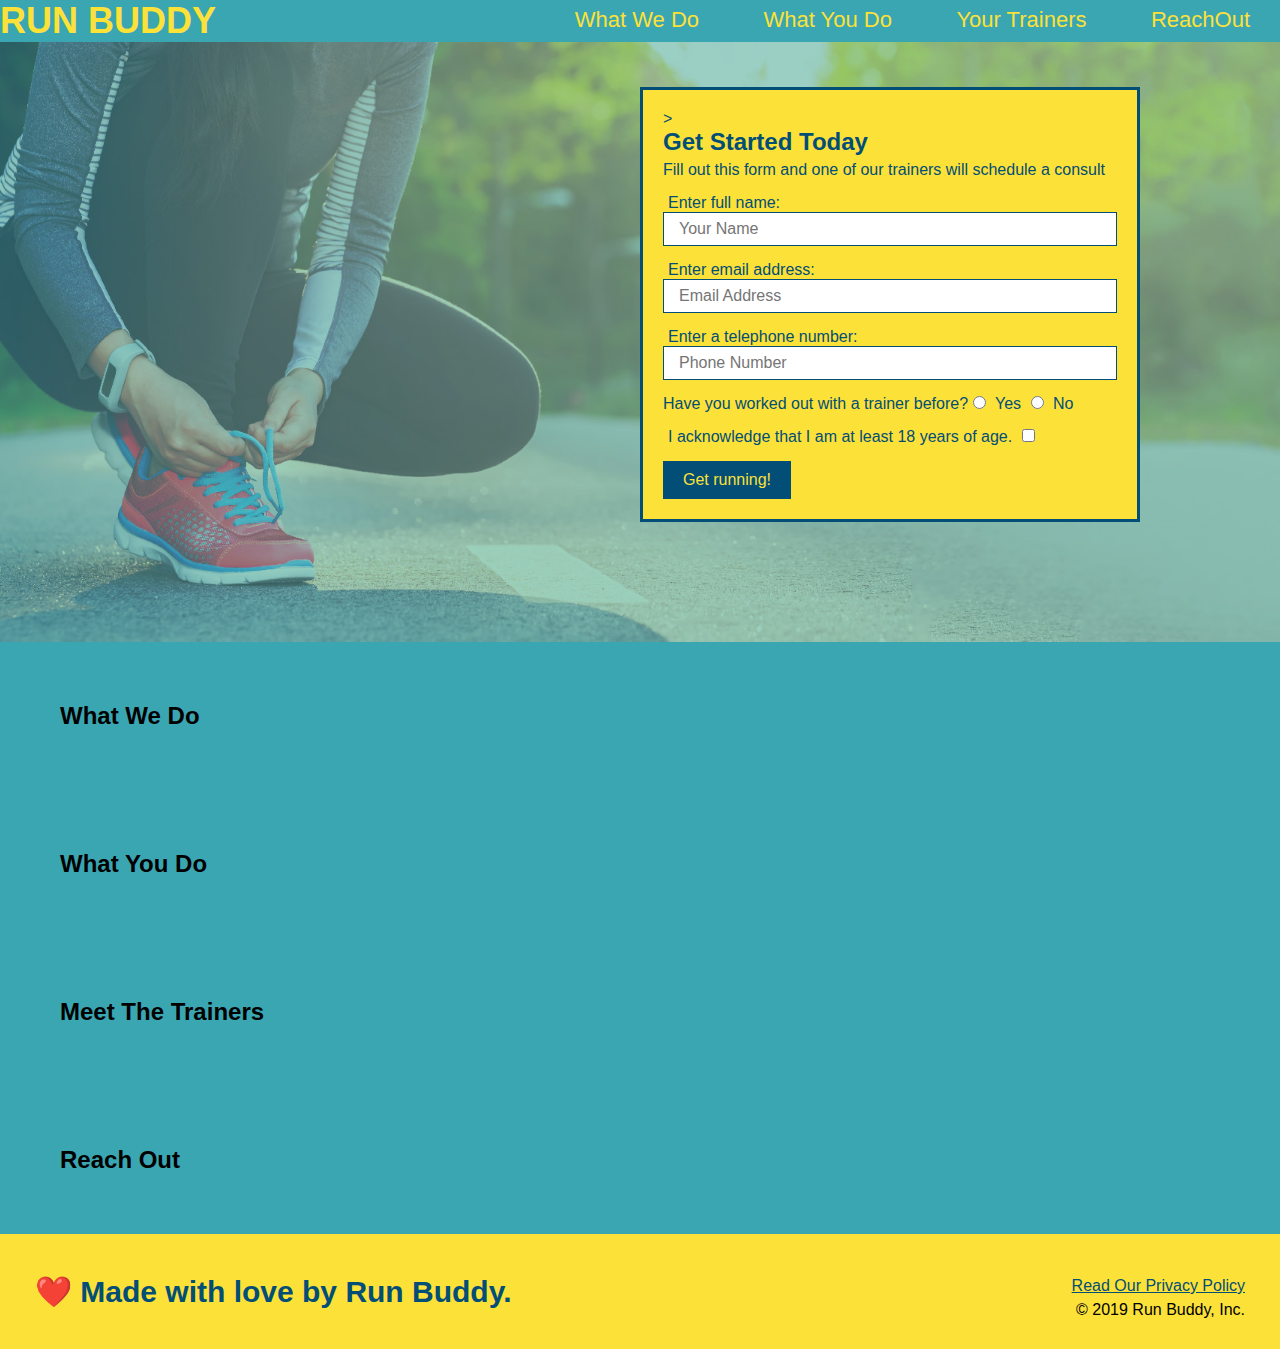
==== index.html @ 00cf09cd "Styled the Radio Buttons" ====
<!DOCTYPE html>
<html lang="en">
  <head>
    <meta charset="UTF-8" />
    <title>Run Buddy</title>
    <link rel="stylesheet" href="./assets/css/style.css" />
    
    <!-- Add this to the page and see what happens! -->
    
  </head>    
  <body>
     <!-- navigation -->
  <header>
    <h1>
        <a href="/">RUN BUDDY</a>
    </h1>
    <nav>
            <!-- Unordered list element -->
        <ul>
            <!-- List item element -->
            <li>
                <!-- Anchor element -->
                <a href="#what-we-do">What We Do</a>
            </li>
            <li>
                <a href="#what-you-do">What You Do</a>
            </li>
            <li>
                <a href="#your-trainers">Your Trainers</a>
            </li>
            <li>
                <a href="#reach-out">ReachOut</a>
            </li>
        </ul>
    </nav>
  </header>

  <!-- hero/jumbotron -->
  
  <section class="hero">
      <div class="hero-form">>
        <h3>Get Started Today</h3>
        <p>Fill out this form and one of our trainers will schedule a consult</p>
      <!-- Add for element -->
        <form>
          <label for="name">Enter full name:</label>
          <input type="text" placeholder="Your Name" name="name" id="name" class="form-input"> 
          
          <label for="email">Enter email address:</label>
          <input type="text" placeholder="Email Address" name="email" id="email" class="form-input"> 
          
          <label for="phone">Enter a telephone number:</label>
          <input type="text" placeholder="Phone Number" name="phone" id="phone" class="form-input">
          <p>
            Have you worked out with a trainer before?
            <input type="radio" name="trainer-confirm" id="trainer-yes" />
            <label for="trainer-yes">Yes</label>
            <input type="radio" name="trainer-confirm" id="trainer-no" />
            <label for="trainer-no">No</label>
          </p>
          <p>
              <label for="checkbox" >
              I acknowledge that I am at least 18 years of age.
              </label>
              <input type="checkbox" name="age-confirm" id="checkbox" />
          </p>
          <button type="submit">
              Get running!
              </button>
           
          </form>
            
        </div>
    </section>
    <!-- end hero -->
              
    <!-- "what we do" section -->
  <section>
    <h2>What We Do</h2>
  </section>
  
  <!-- "what you do" section -->
  <section>
    <h2>What You Do</h2>
  </section>
  
  <!-- "meet the trainers" section -->
  <section>
    <h2>Meet The Trainers</h2>
  </section>
  
  <!-- "reach out" section -->
  <section>
    <h2>Reach Out</h2>
  </section>
  
  <!-- footer -->
  <footer>
    <h2>❤️ Made with love by Run Buddy.</h2>
    <div>
        <a href="#">Read Our Privacy Policy</a><br />
        &copy; 2019 Run Buddy, Inc.
    </div>
  </footer>
 
  </body>
</html>
---- assets/css/style.css ----
* {
    margin: 0;
    padding: 0;
    box-sizing: border-box;
  }

body {
    /* more on this crazy alphanumerical value in a minute! */
    background-color: #39a6b2;
    font-family: Helveitca, Arial, sans-serif;
}
/* apply styles to <header> */
header h1 {
    font-weight: bold;
    font-size: 36px;
    color: #fce138;
    margin: 0;
    display: inline;
  }
  
header a {
    text-decoration: none;
    color: #fce138;
  }

header nav {
    float: right;
    margin: 7px 0;
  }

header nav ul li {
    display: inline;
  }
  
header nav ul li a {
    margin: 0 30px;
    font-weight: lighter;
    font-size: 22px;
  }
  
footer {
    background: #fce138;
    width: 100%;
    padding: 40px 35px;
  }

footer h2 {
    display: inline;
    color: #024e76;
    font-size: 30px;
    margin: 0;
  }
footer div {
    float: right;
    line-height: 1.5;
    text-align: right;
  }  
  
footer a {
    color: #024e76;
  }

  section {
    padding: 60px;
}

/* Hero Style Start */
.hero {
  background-image: url("../images/hero-image.jpg");
  height: 600px;
  background-size: cover;
  background-position: center;
  position: relative;
}

.hero-form {
  border: 3px solid #024e76;
  background-color: #fce138;
  padding: 20px;
  width: 500px;
  color: #024e76;
  position: absolute;
  bottom: 120px;
  right: 140px;
}

.hero-form h3 {
  font-size: 24px;
  margin: 0;
}

.hero-form p {
  margin: 5px 0 15px 0;
}

.form-input {
  border: 1px solid #024e76;
  display: block;
  padding: 7px 15px;
  font-size: 16px;
  color: #024e76;
  width: 100%;
  margin-bottom: 15px;
}

.hero-form label {
  margin: 0 5px;
}

.hero-form button {
  color: #fce138;
  background-color: #024e76;
  border: none;
  padding: 10px 20px;
  font-size: 16px;
}
/* Hero Style End */
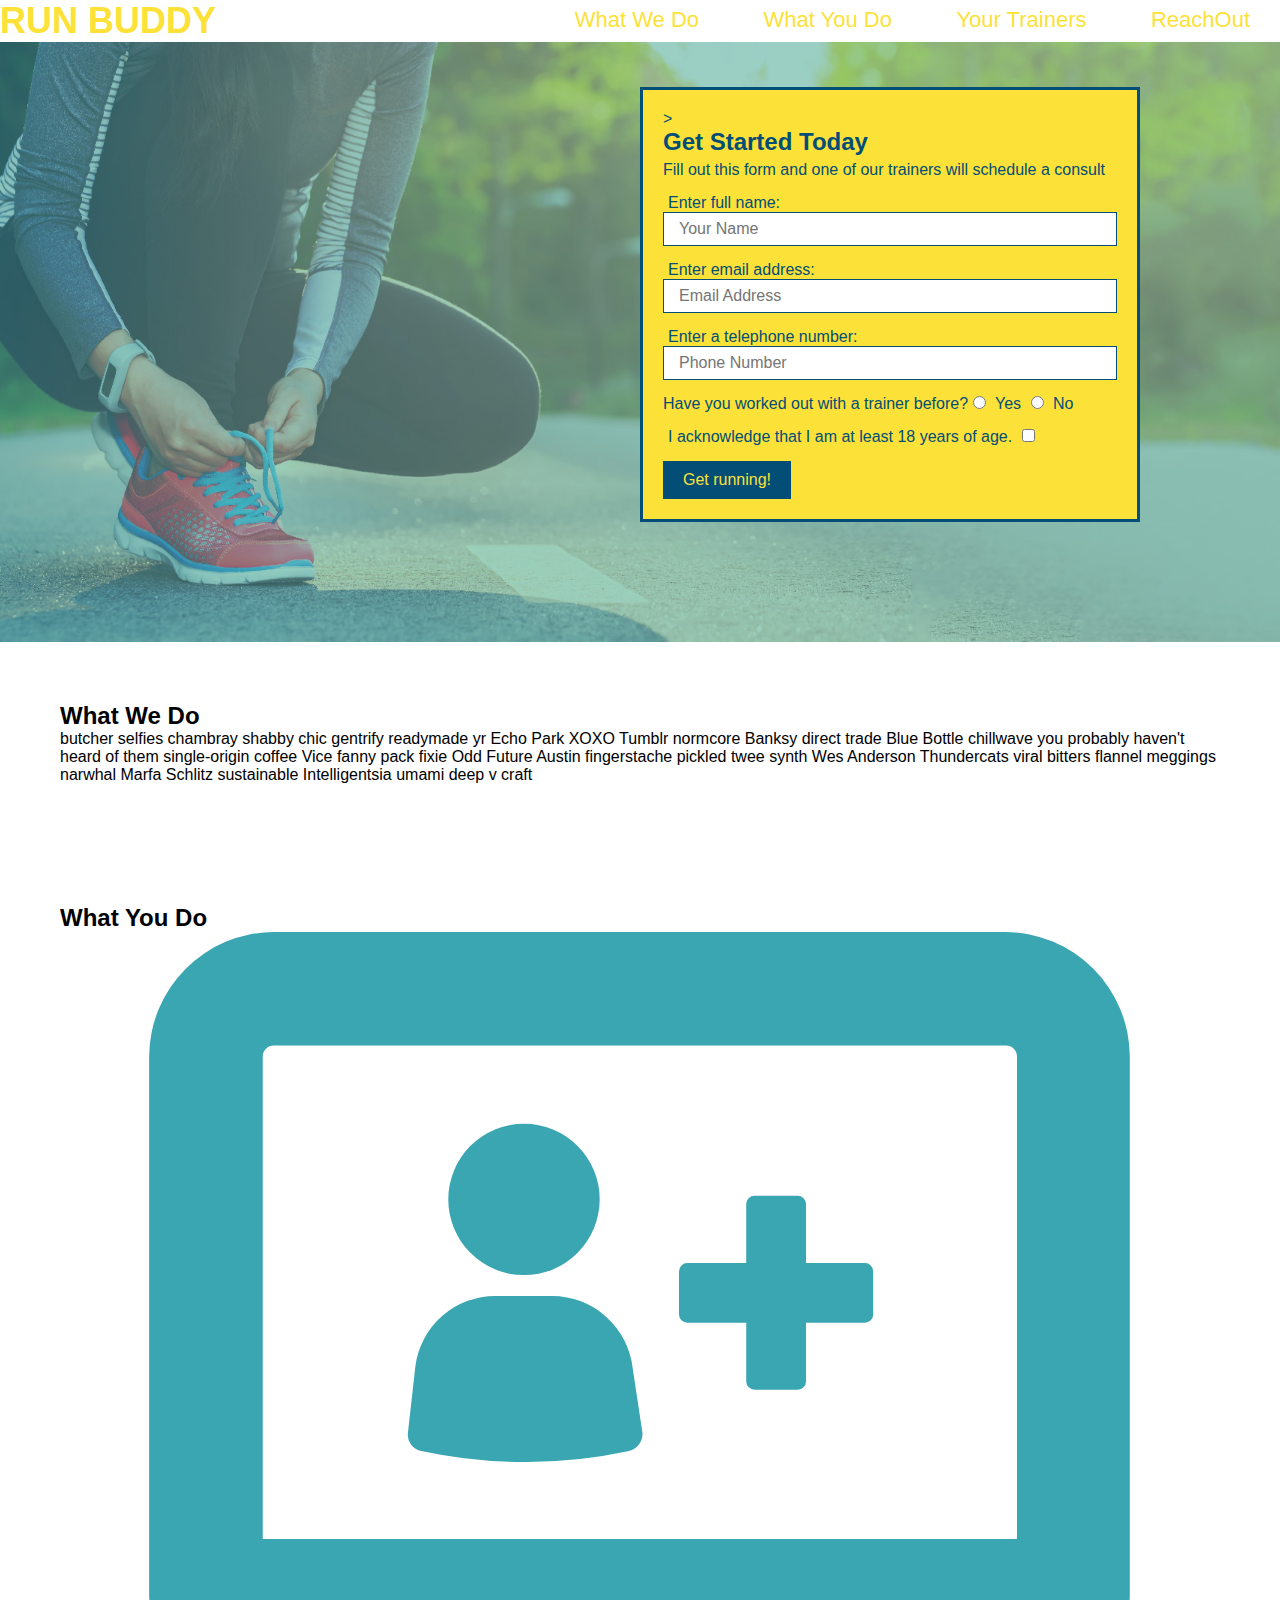
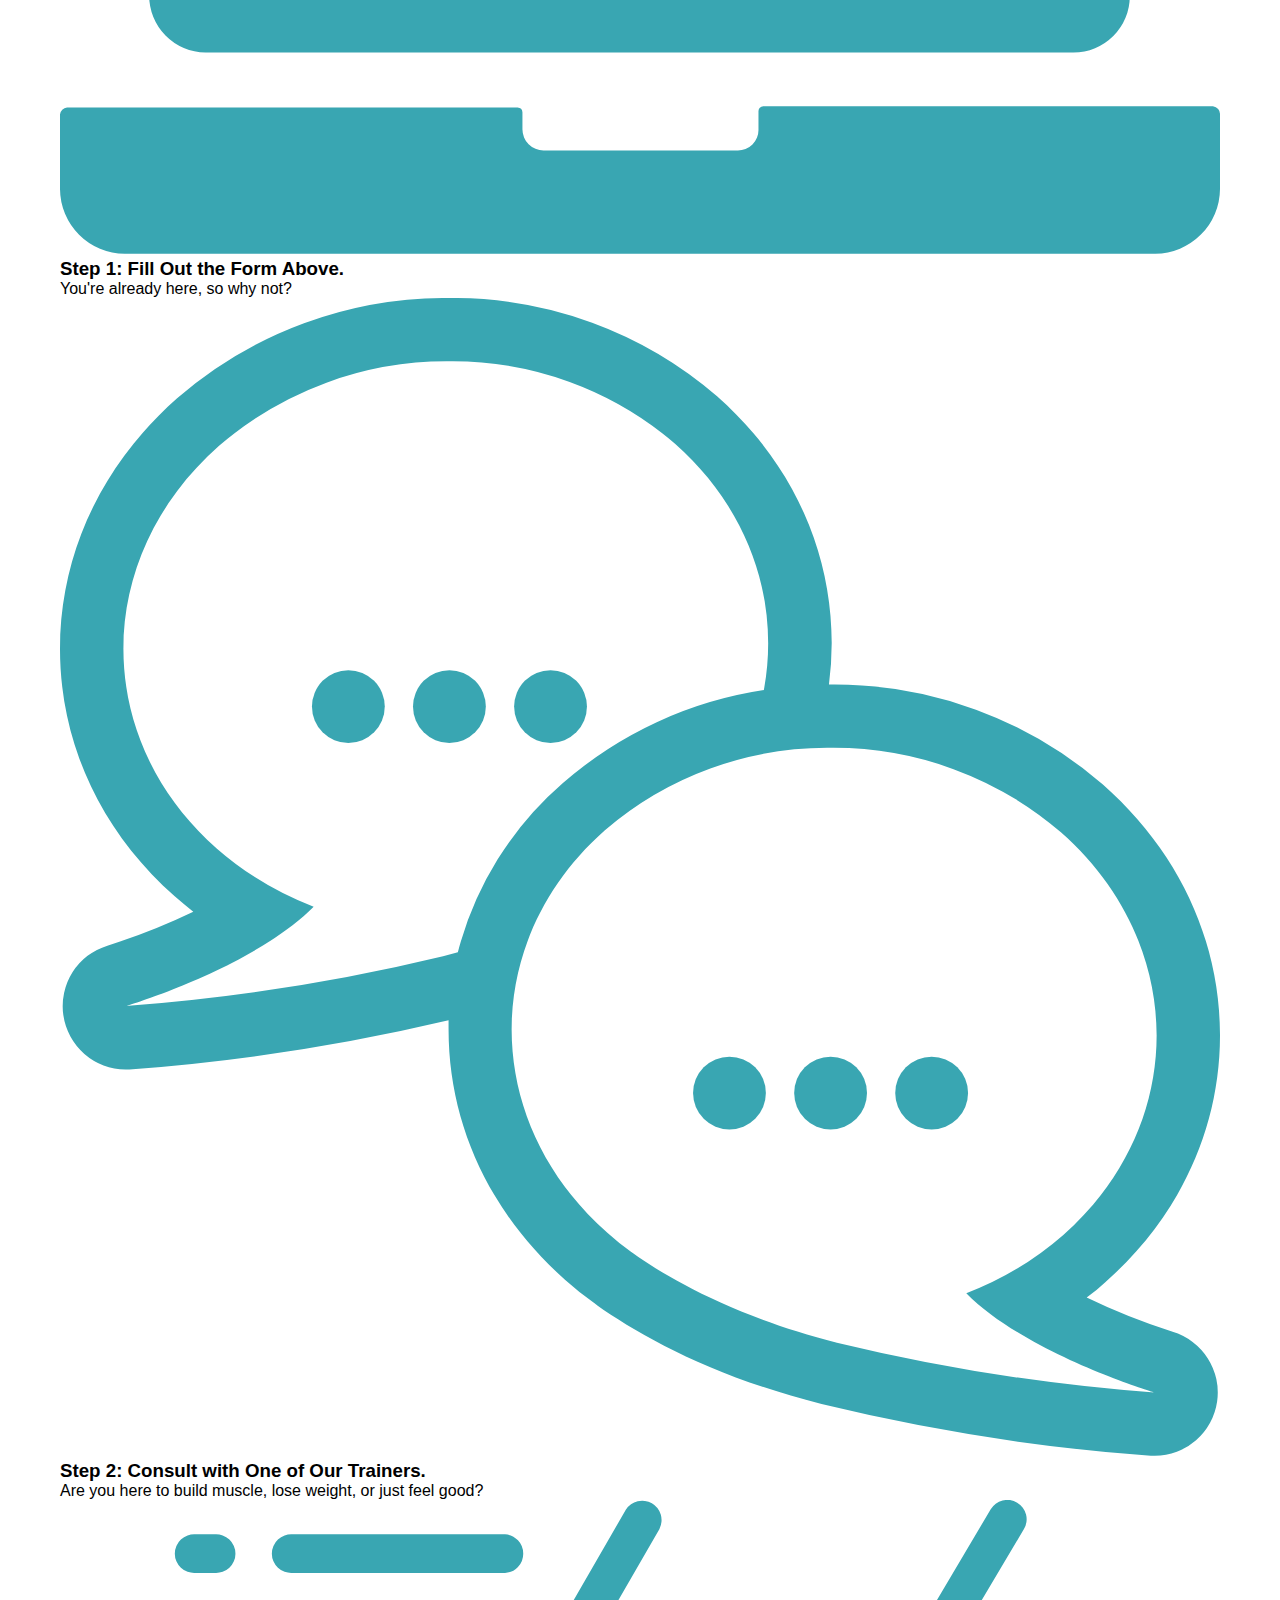
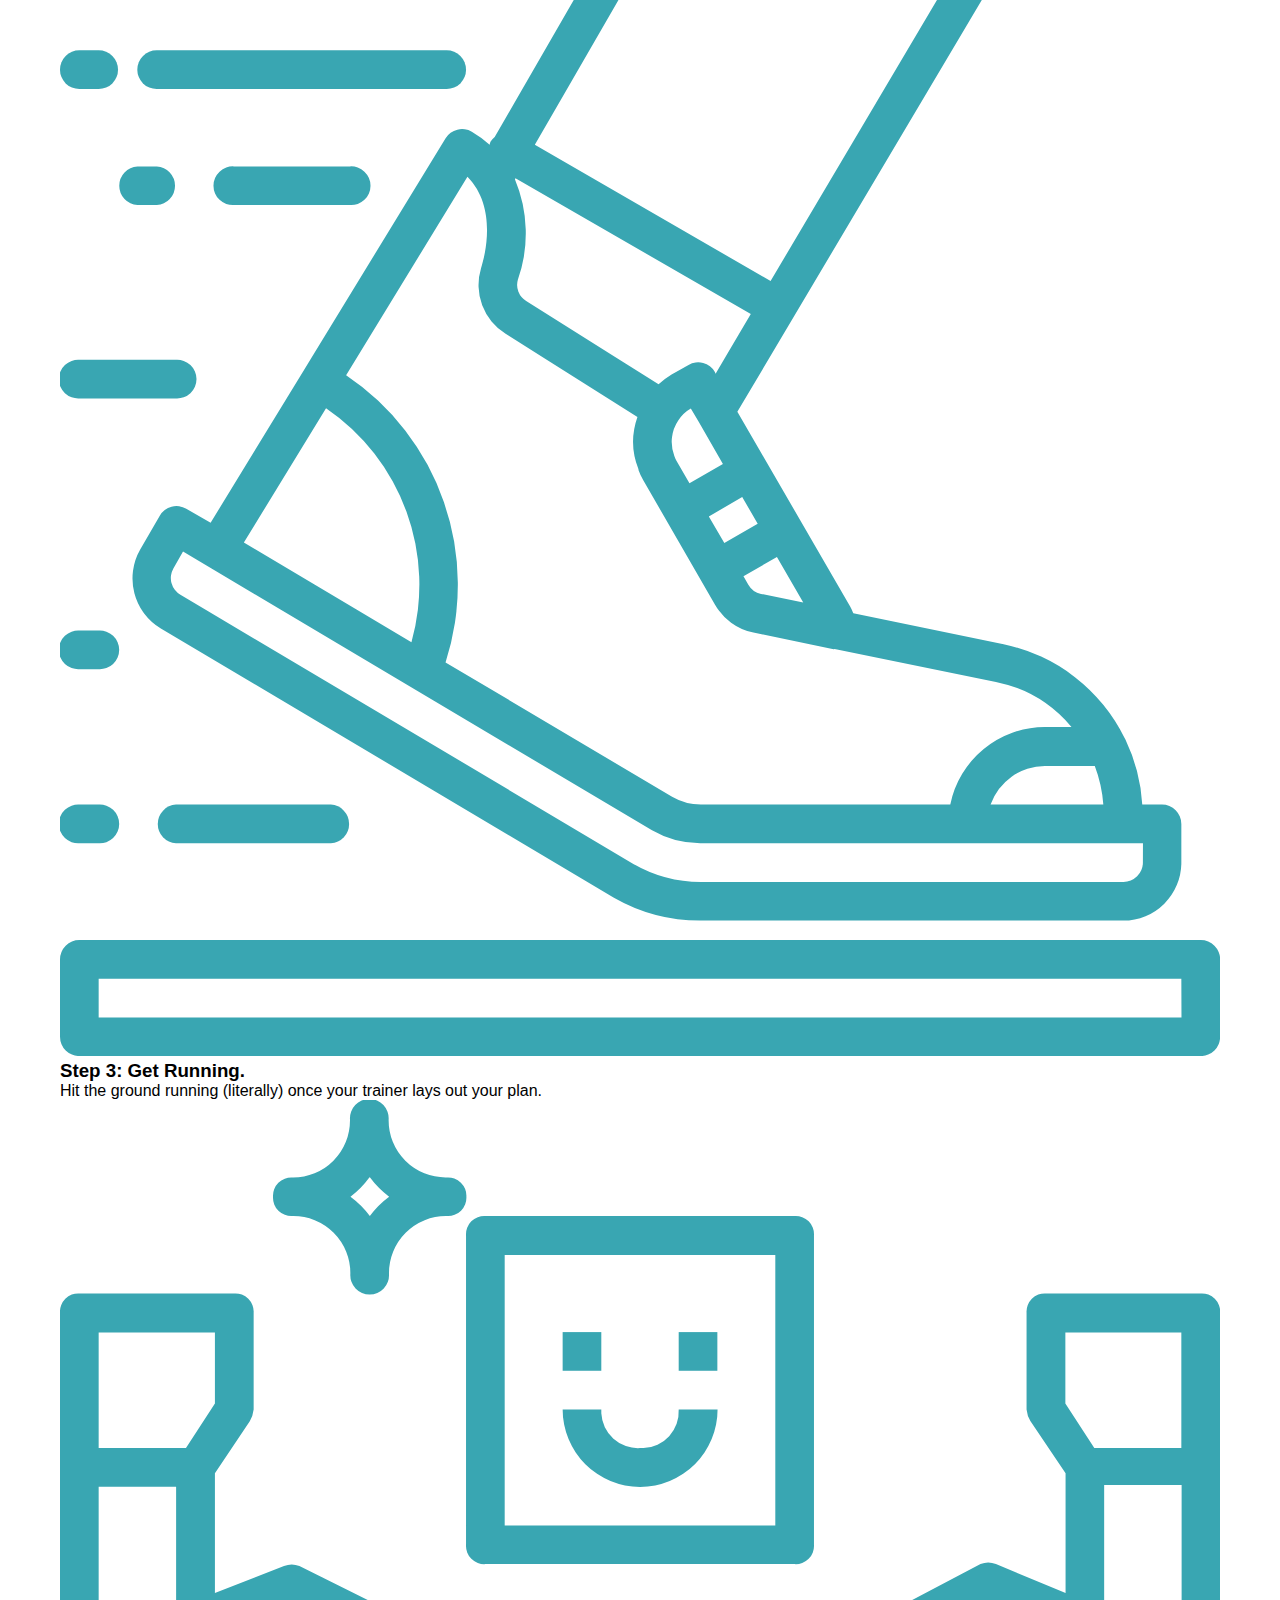
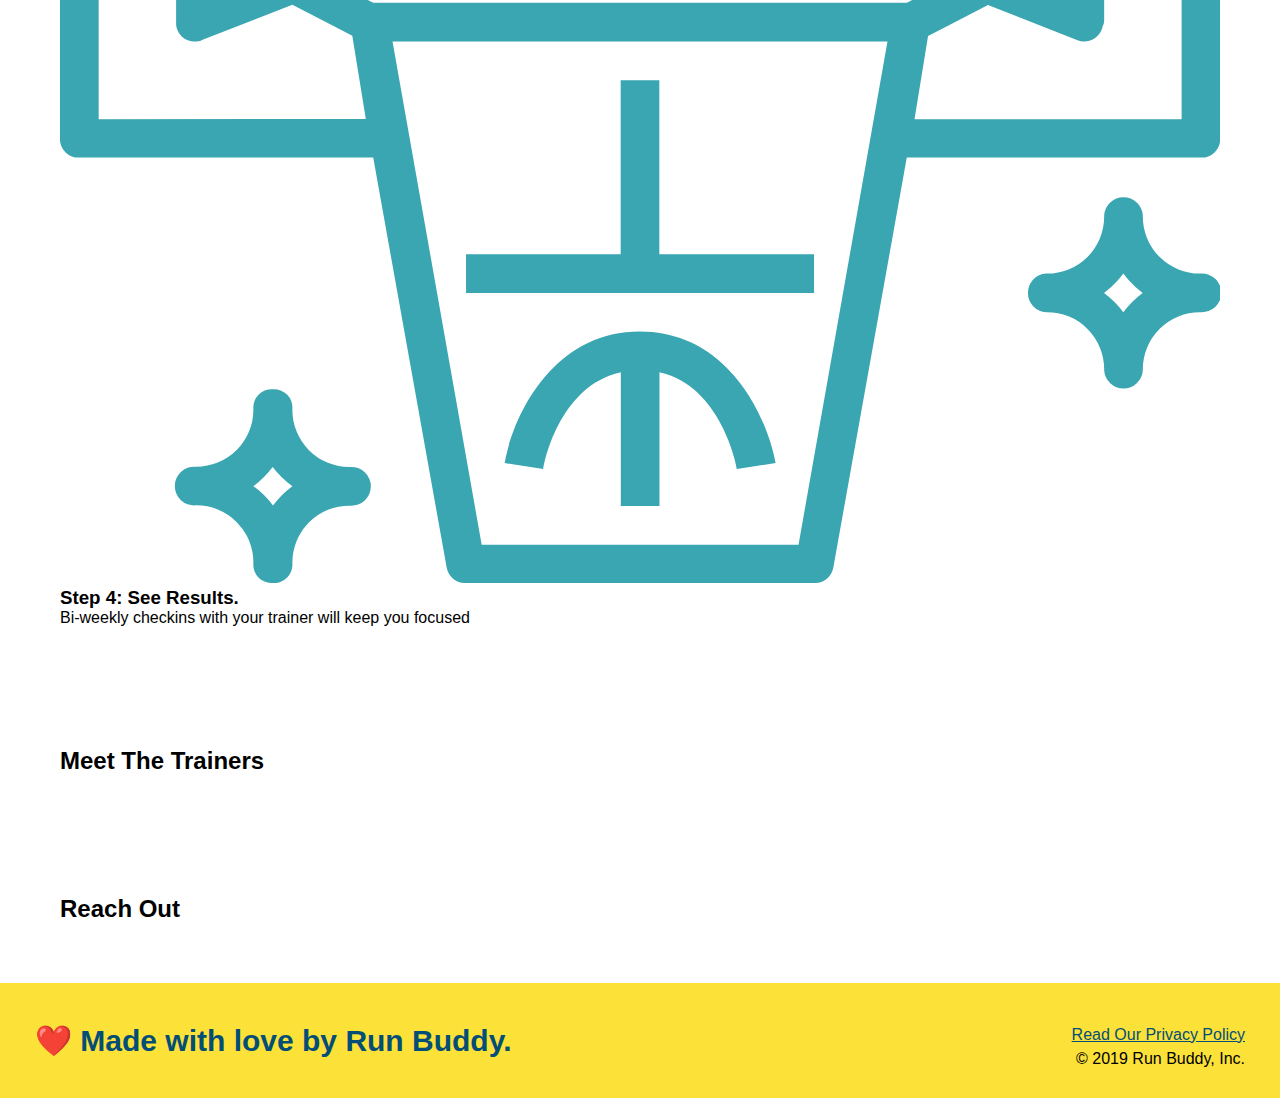
==== commit 0e17bc06: "add what you do icons" ====
--- a/index.html
+++ b/index.html
@@ -74,15 +74,43 @@
     </section>
     <!-- end hero -->
               
-    <!-- "what we do" section -->
-  <section>
-    <h2>What We Do</h2>
-  </section>
-  
-  <!-- "what you do" section -->
-  <section>
-    <h2>What You Do</h2>
-  </section>
+   <!-- "what we do" section -->
+   <section id="what-we-do">
+  <h2>What We Do</h2>
+  <p>
+    butcher selfies chambray shabby chic gentrify readymade yr Echo Park XOXO Tumblr normcore Banksy direct trade Blue Bottle chillwave you probably haven't heard of them single-origin coffee Vice fanny pack fixie Odd Future Austin fingerstache pickled twee synth Wes Anderson Thundercats viral bitters flannel meggings narwhal Marfa Schlitz sustainable Intelligentsia umami deep v craft
+  </p>
+</section>
+
+<!-- "what you do" section -->
+<section id="what-you-do">
+  <h2>What You Do</h2> 
+
+  <div>
+    <!-- insert this img element -->
+    <img src="./assets/images/step-1.svg" alt="" />
+    <h3>Step 1: Fill Out the Form Above.</h3>
+    <p>You're already here, so why not?</p>
+  </div>
+
+  <div>
+    <img src="./assets/images/step-2.svg" alt="" />
+    <h3>Step 2: Consult with One of Our Trainers.</h3>
+    <p>Are you here to build muscle, lose weight, or just feel good?</p>
+  </div>
+
+  <div>
+    <img src="./assets/images/step-3.svg" alt="" />
+    <h3>Step 3: Get Running.</h3>
+    <p>Hit the ground running (literally) once your trainer lays out your plan.</p>
+  </div>
+
+  <div>
+    <img src="./assets/images/step-4.svg" alt="" />
+    <h3>Step 4: See Results.</h3>
+    <p>Bi-weekly checkins with your trainer will keep you focused</p>
+  </div>
+</section>
   
   <!-- "meet the trainers" section -->
   <section>
--- a/assets/css/style.css
+++ b/assets/css/style.css
@@ -6,7 +6,7 @@
 
 body {
     /* more on this crazy alphanumerical value in a minute! */
-    background-color: #39a6b2;
+    
     font-family: Helveitca, Arial, sans-serif;
 }
 /* apply styles to <header> */
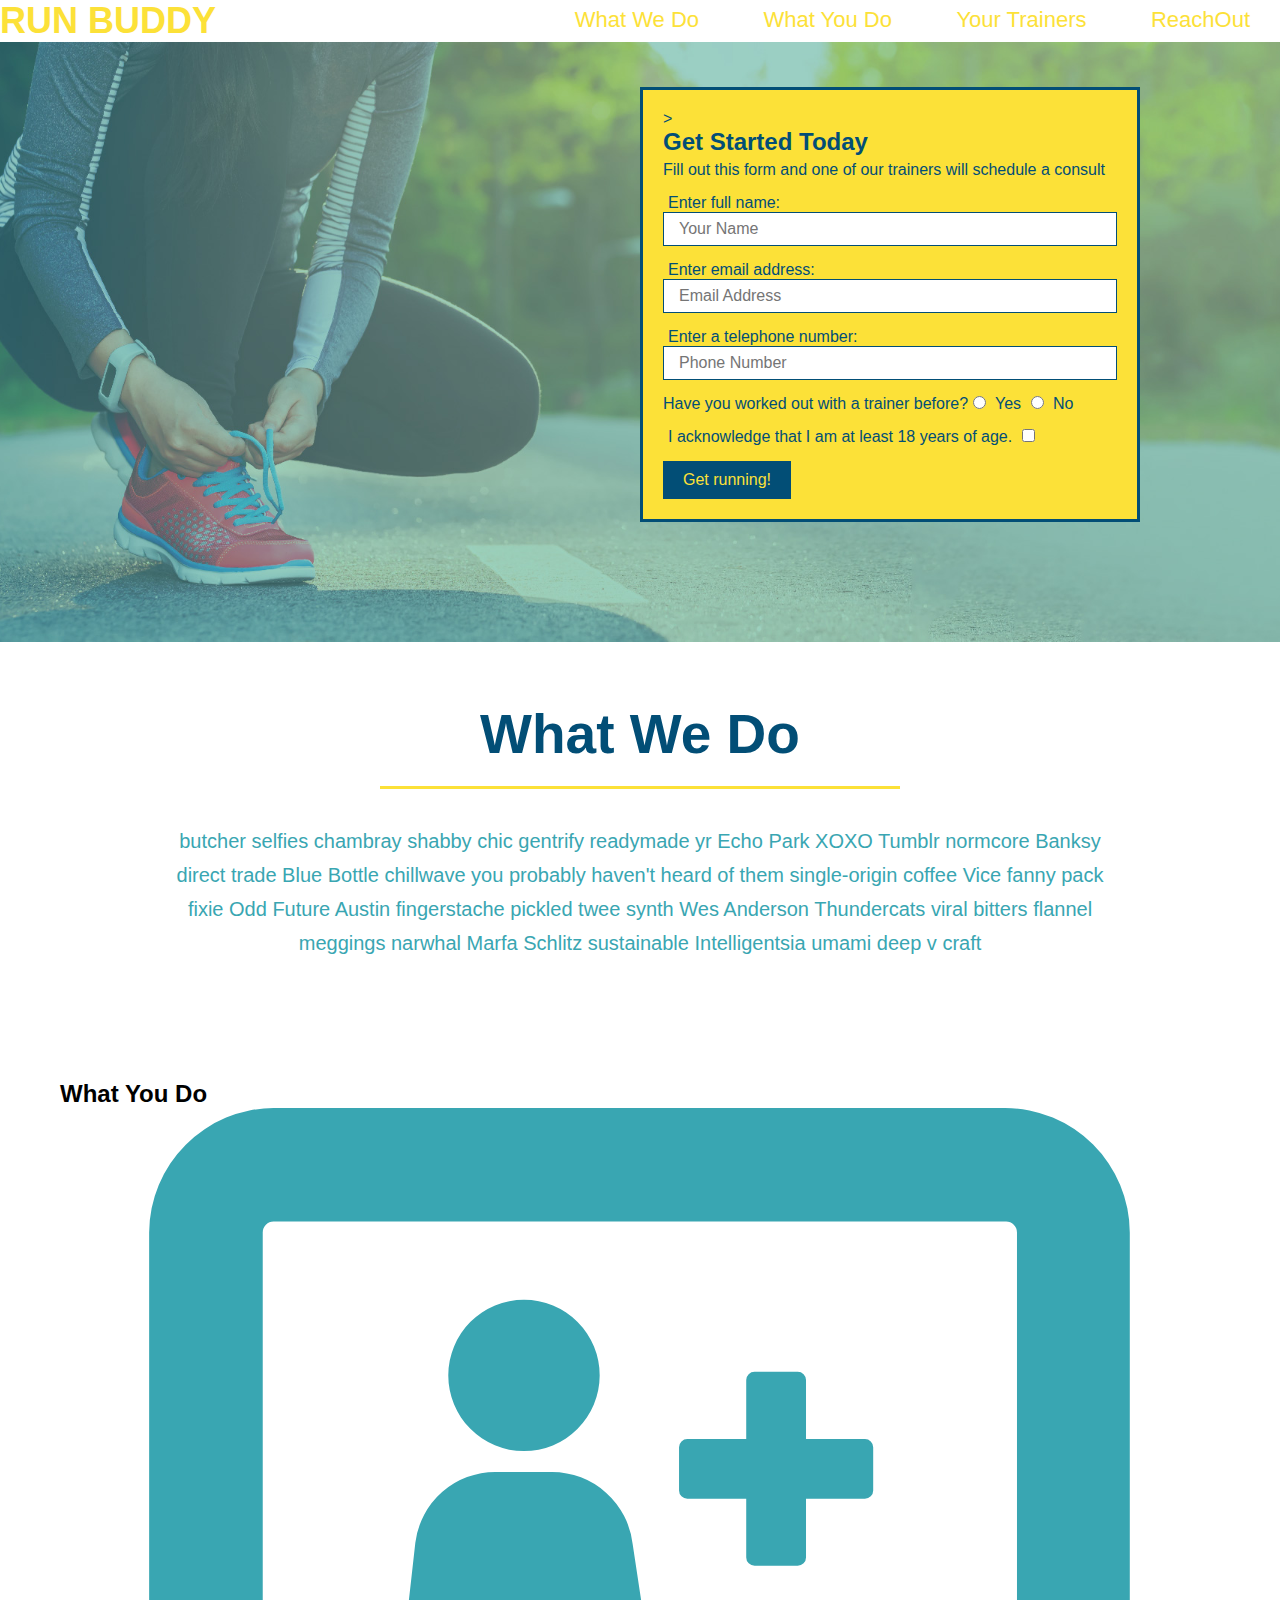
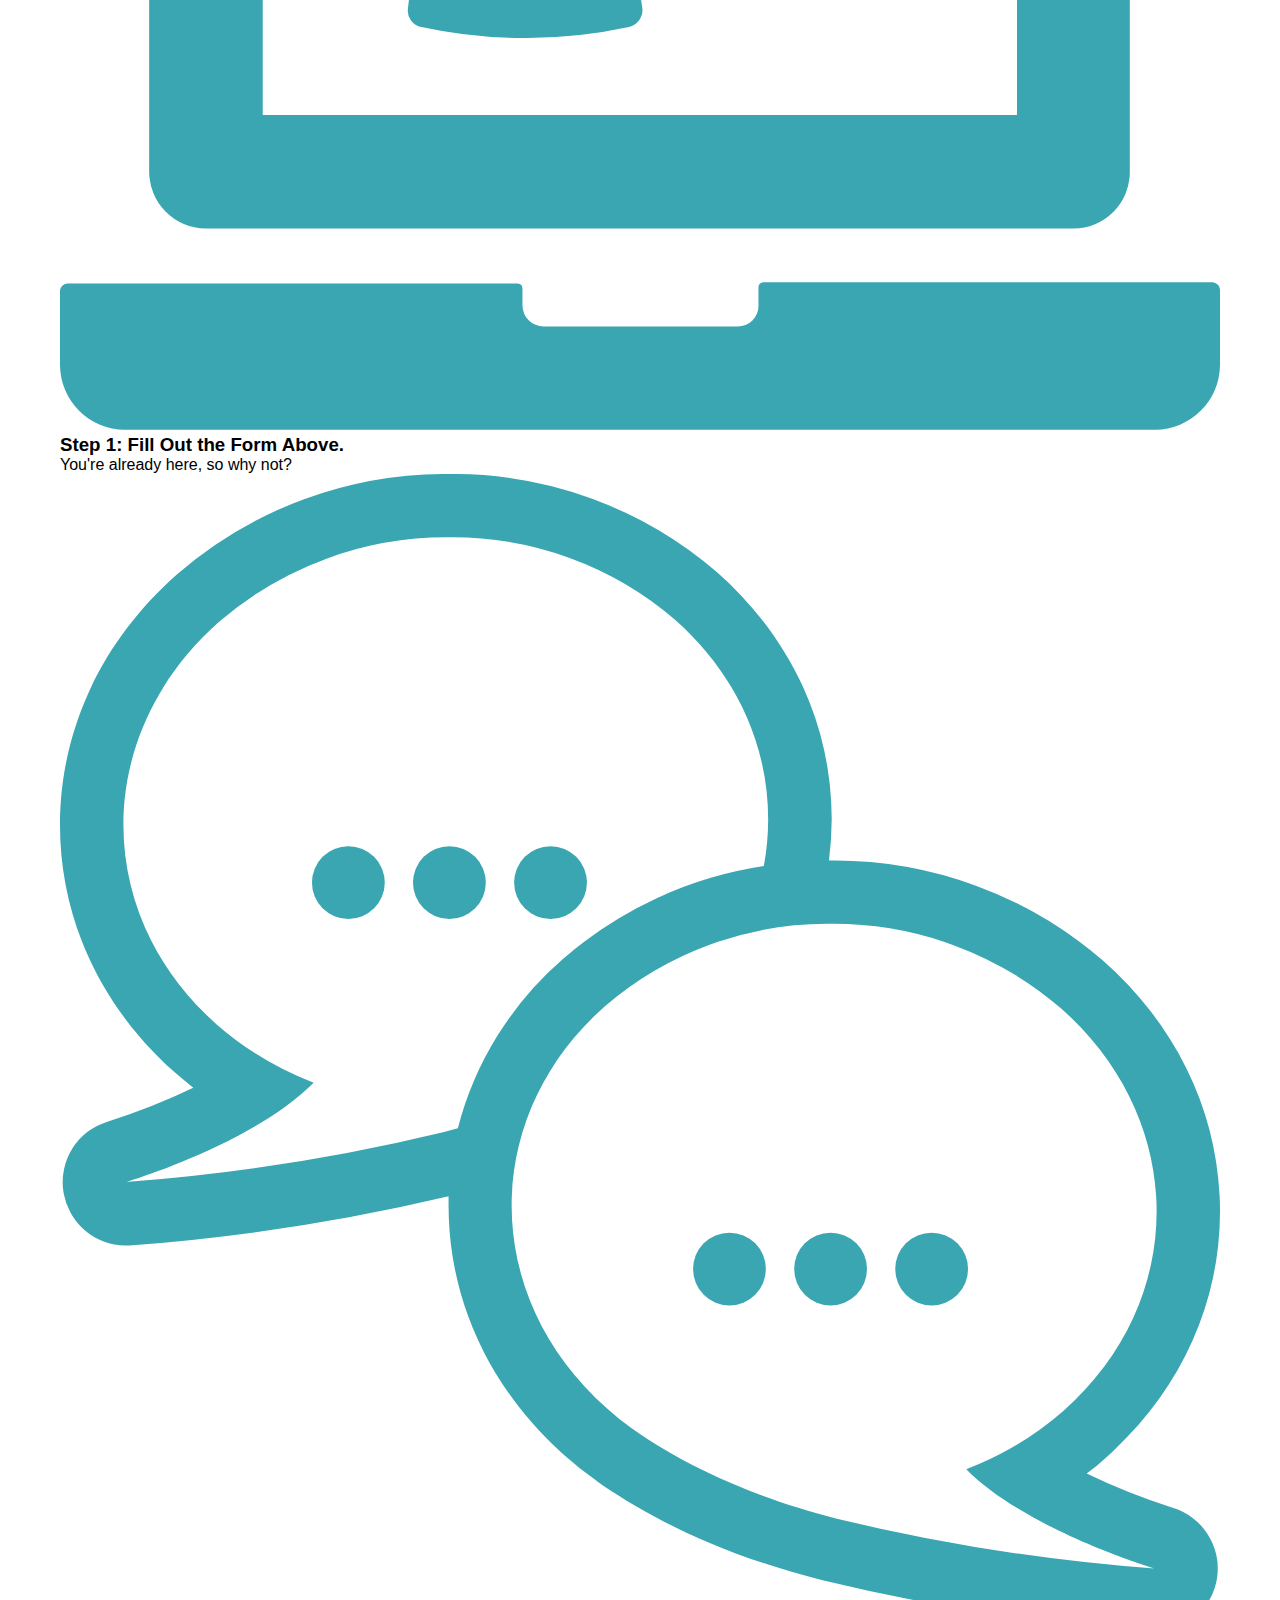
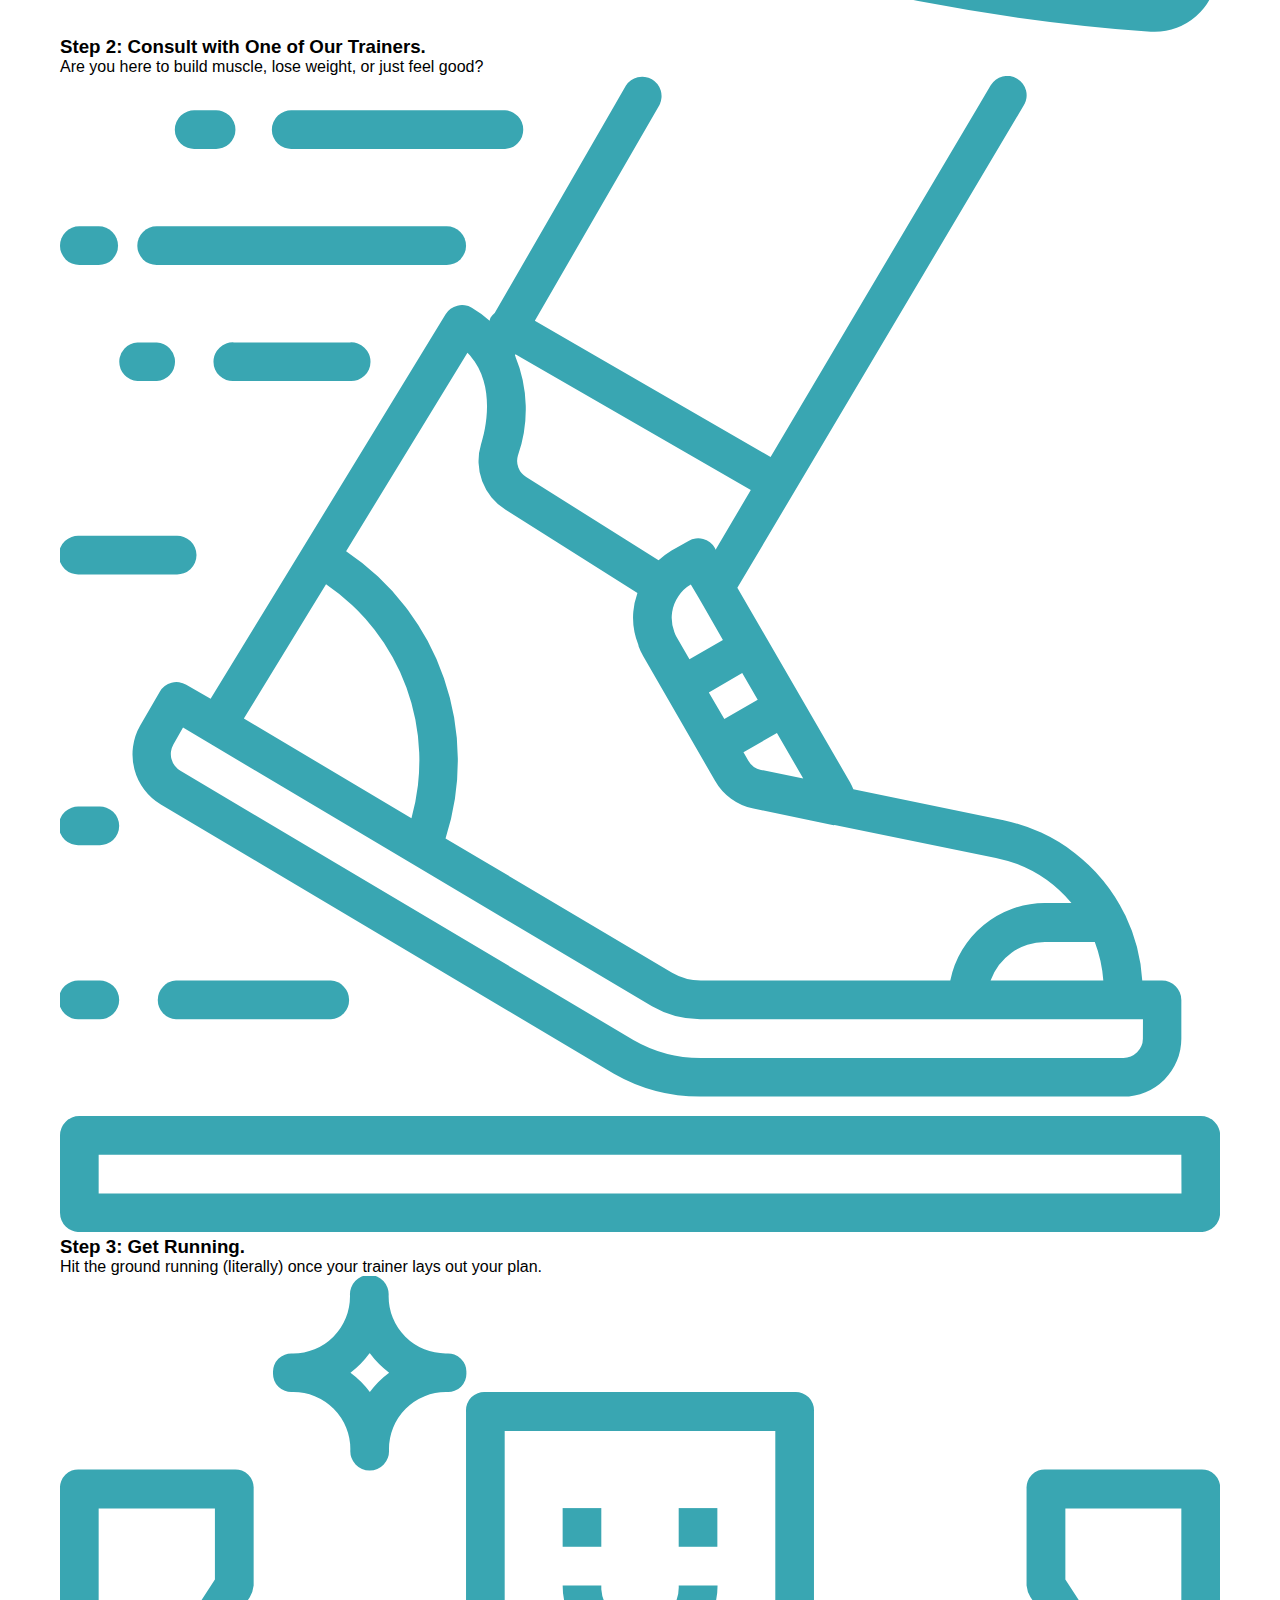
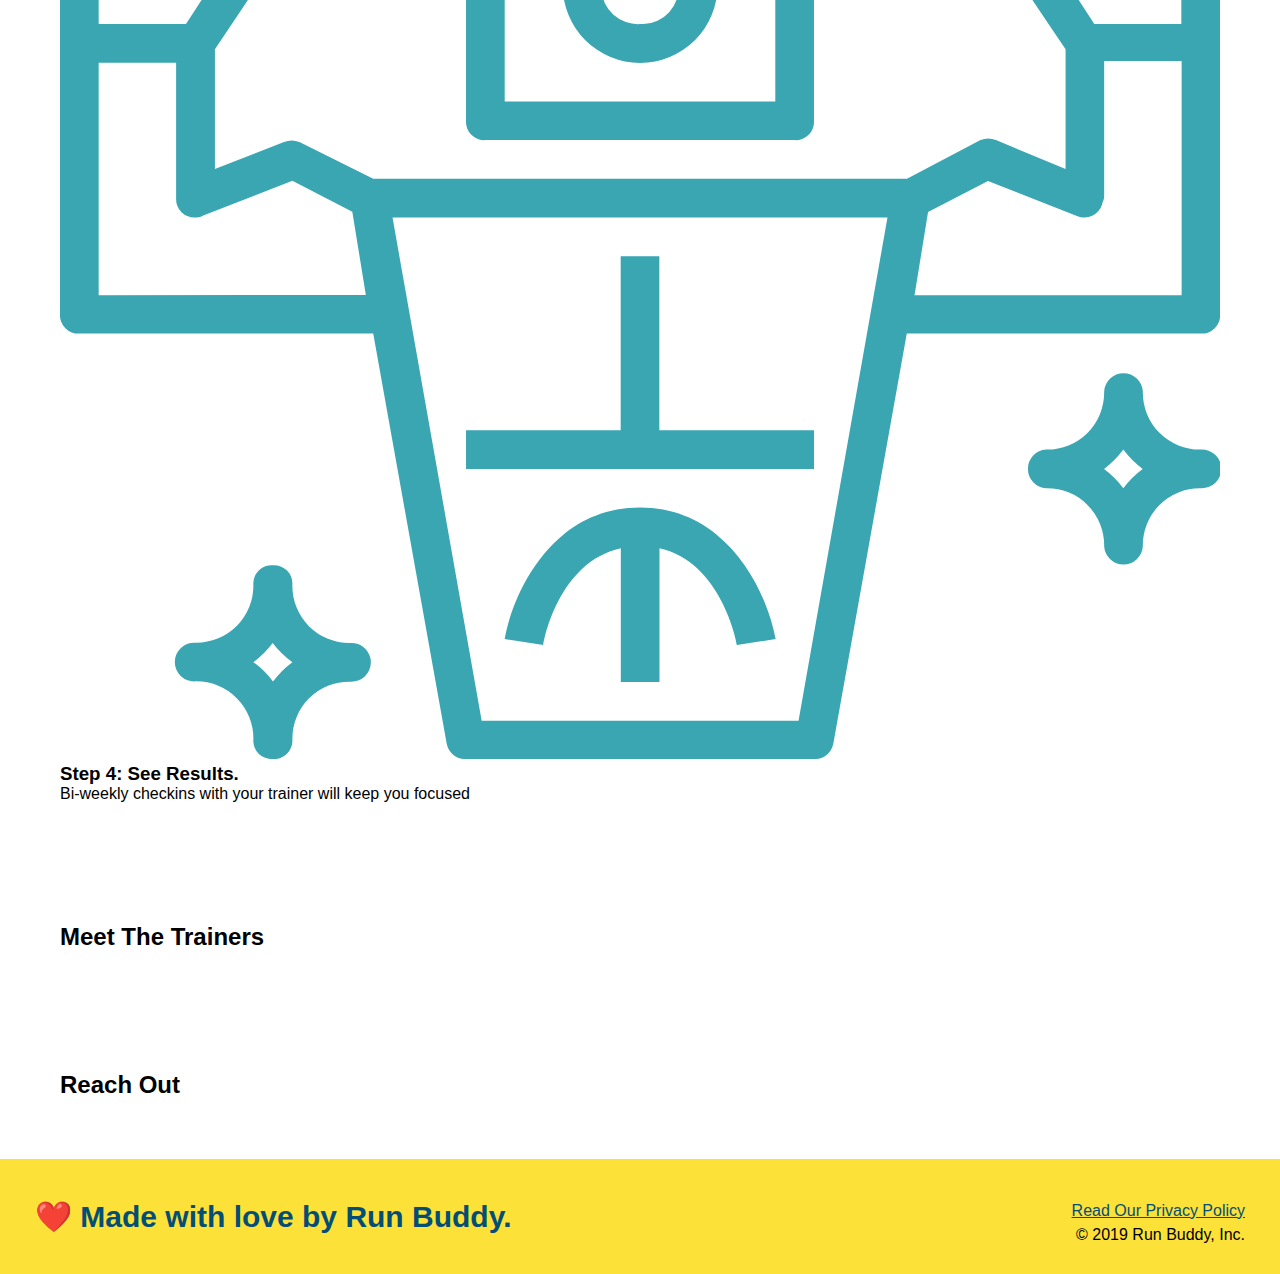
==== commit bb8ea702: "style what we do section" ====
--- a/index.html
+++ b/index.html
@@ -75,7 +75,7 @@
     <!-- end hero -->
               
    <!-- "what we do" section -->
-   <section id="what-we-do">
+<section id="what-we-do" class="intro">
   <h2>What We Do</h2>
   <p>
     butcher selfies chambray shabby chic gentrify readymade yr Echo Park XOXO Tumblr normcore Banksy direct trade Blue Bottle chillwave you probably haven't heard of them single-origin coffee Vice fanny pack fixie Odd Future Austin fingerstache pickled twee synth Wes Anderson Thundercats viral bitters flannel meggings narwhal Marfa Schlitz sustainable Intelligentsia umami deep v craft
--- a/assets/css/style.css
+++ b/assets/css/style.css
@@ -114,4 +114,28 @@
   padding: 10px 20px;
   font-size: 16px;
 }
-/* Hero Style End */  +/* Hero Style End */
+
+.intro {
+  text-align: center;
+}
+
+.intro h2 {
+  /* add this alongside your other declarations */
+  display: inline-block;
+  font-size: 55px;
+  color: #024e76;
+  margin-bottom: 35px;
+  padding: 0 100px 20px 100px;
+  border-bottom: 3px solid;
+  border-color: #fce138;
+}
+
+.intro p {
+  /* add this alongside your other declarations */
+  margin: 0 auto;
+  line-height:1.7;
+  color: #39a6b2;
+  width: 80%;
+  font-size: 20px;
+}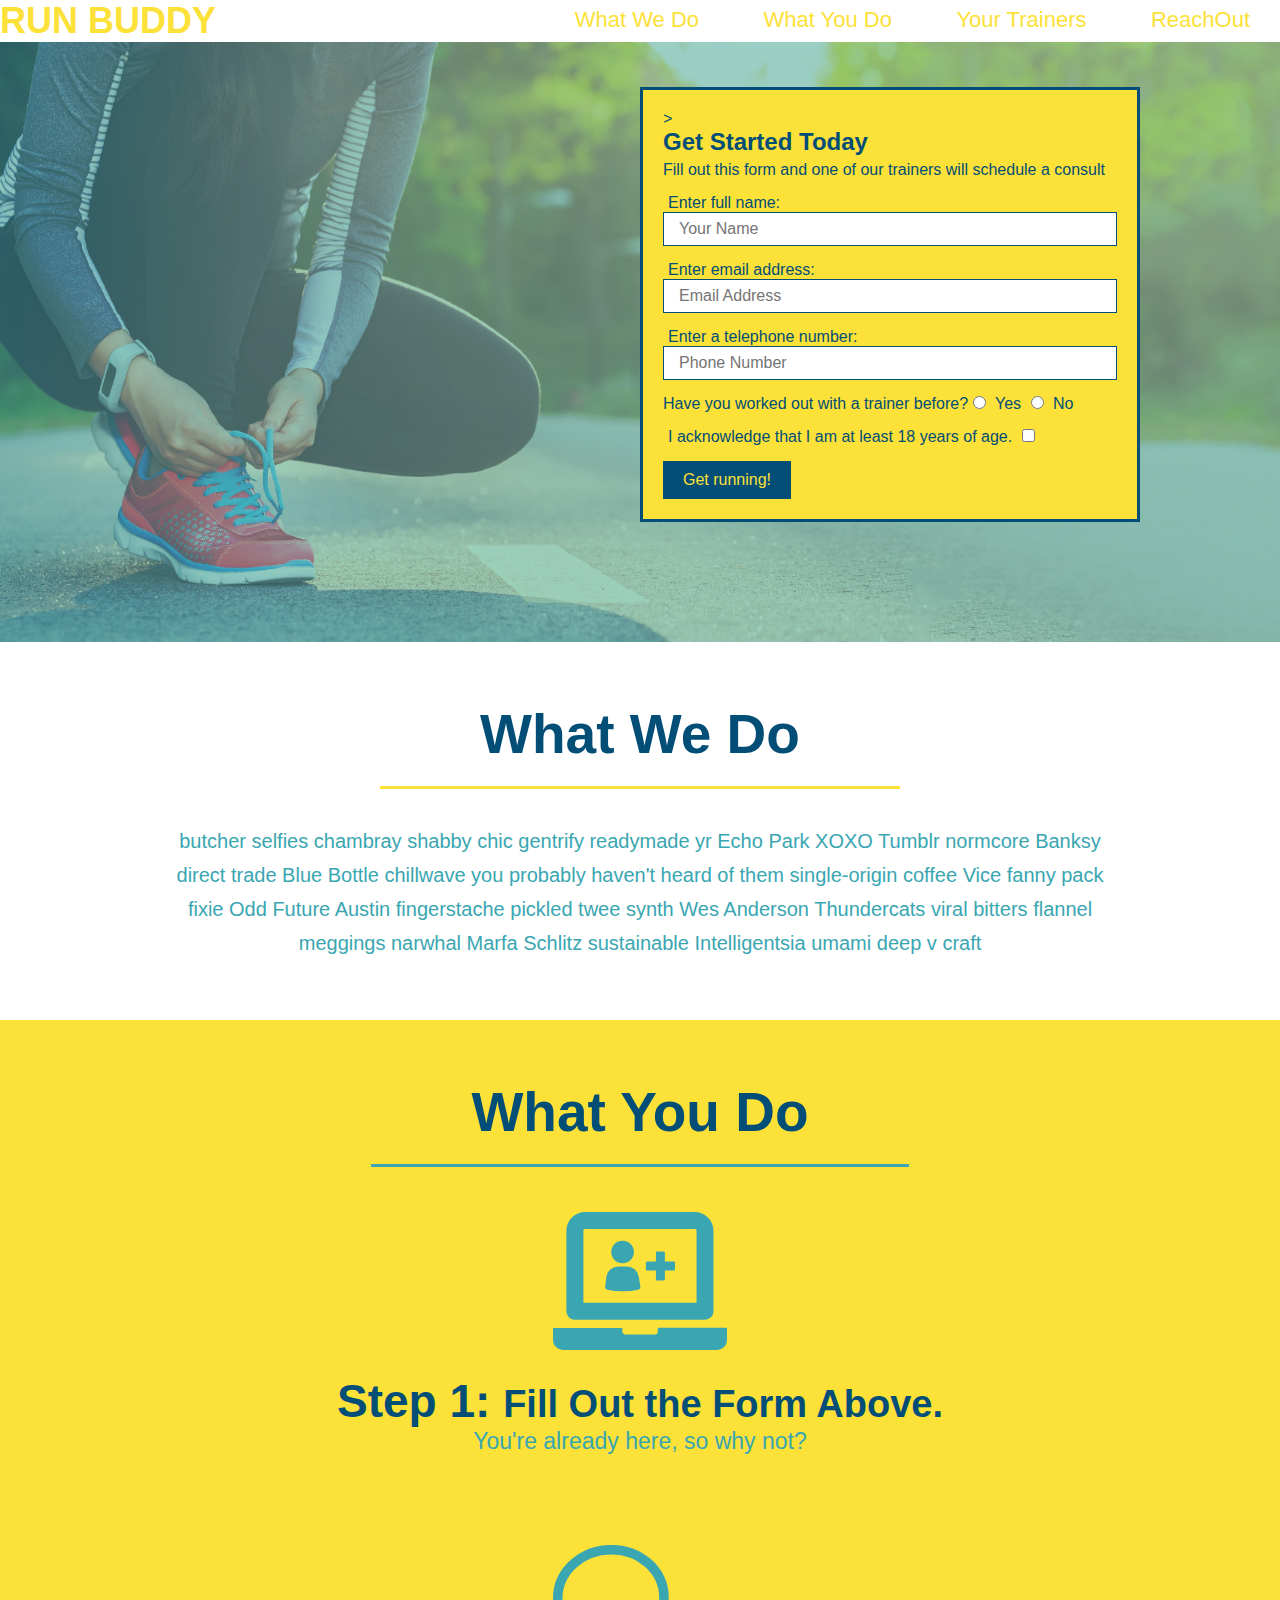
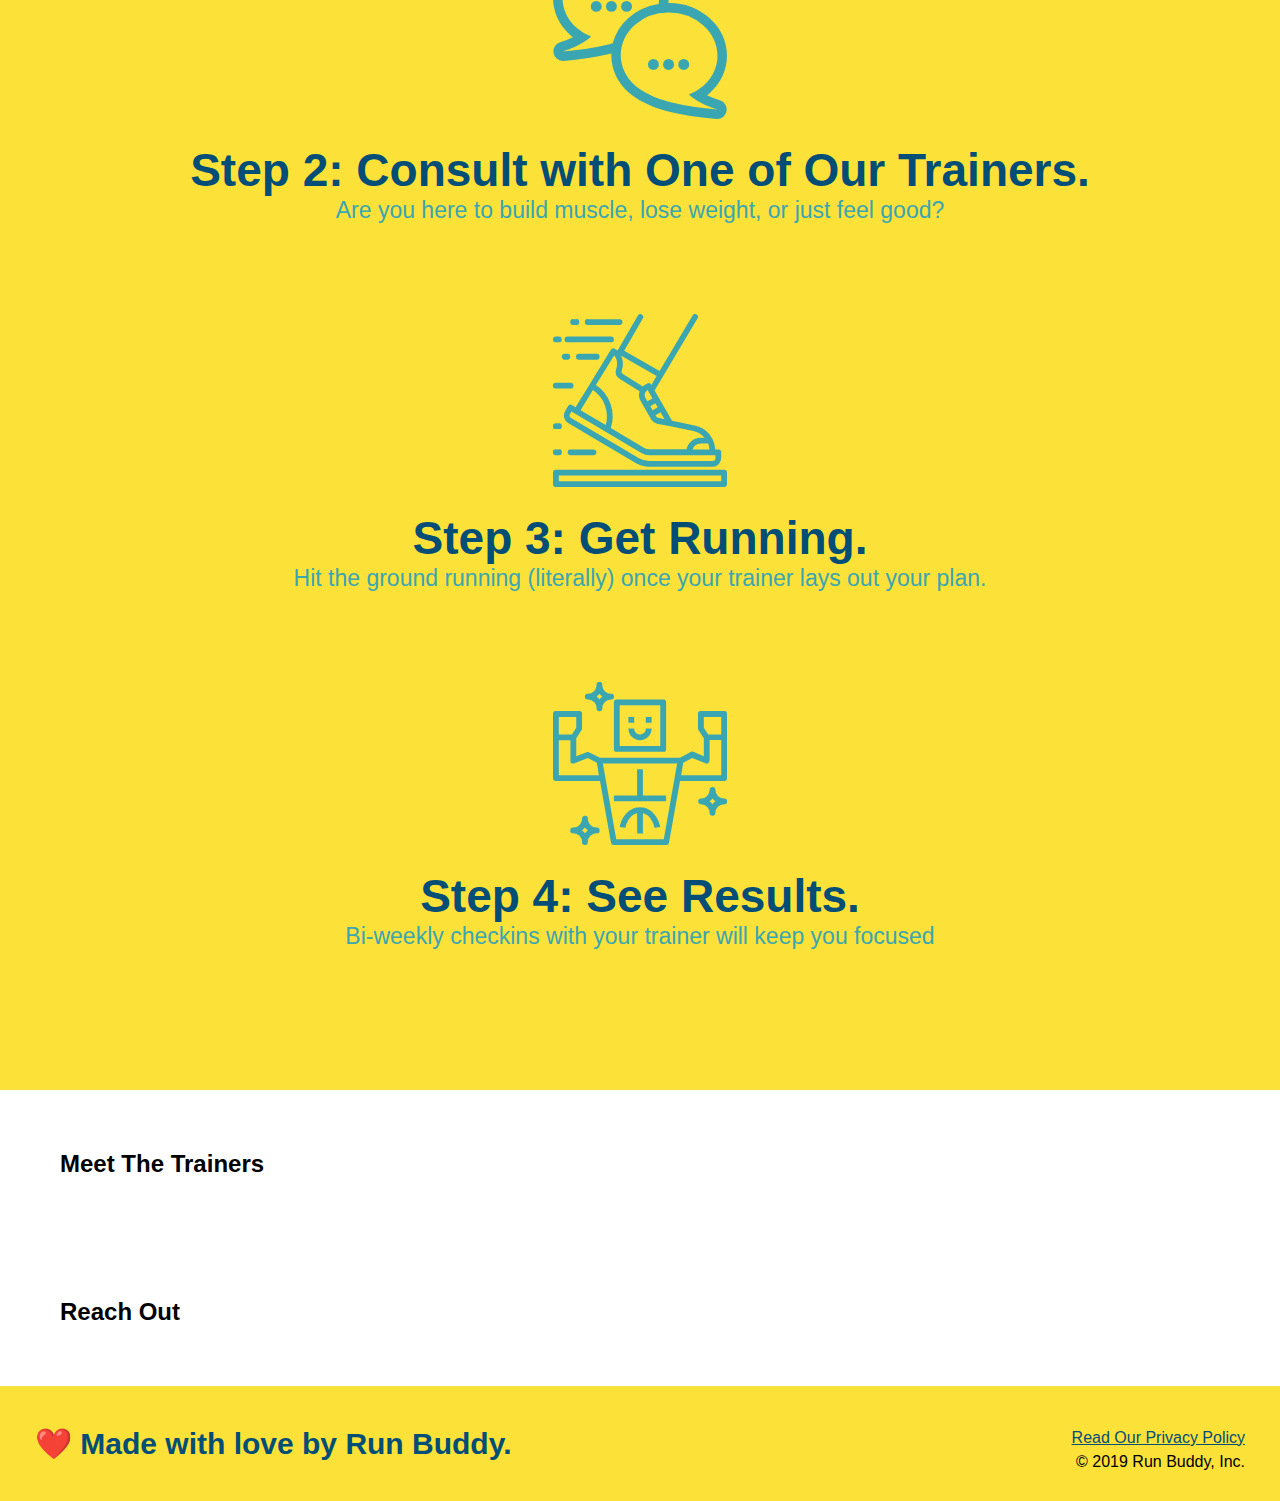
==== commit b14b4539: "style what you do section" ====
--- a/index.html
+++ b/index.html
@@ -76,20 +76,20 @@
               
    <!-- "what we do" section -->
 <section id="what-we-do" class="intro">
-  <h2>What We Do</h2>
+  <h2 class="section-title primary-border">What We Do</h2>
   <p>
     butcher selfies chambray shabby chic gentrify readymade yr Echo Park XOXO Tumblr normcore Banksy direct trade Blue Bottle chillwave you probably haven't heard of them single-origin coffee Vice fanny pack fixie Odd Future Austin fingerstache pickled twee synth Wes Anderson Thundercats viral bitters flannel meggings narwhal Marfa Schlitz sustainable Intelligentsia umami deep v craft
   </p>
 </section>
 
 <!-- "what you do" section -->
-<section id="what-you-do">
-  <h2>What You Do</h2> 
+<section id="what-you-do" class="steps">
+  <h2 class="section-title secondary-border">What You Do</h2> 
 
   <div>
     <!-- insert this img element -->
     <img src="./assets/images/step-1.svg" alt="" />
-    <h3>Step 1: Fill Out the Form Above.</h3>
+    <h3>Step 1: <span>Fill Out the Form Above.</span></h3>
     <p>You're already here, so why not?</p>
   </div>
 
--- a/assets/css/style.css
+++ b/assets/css/style.css
@@ -119,16 +119,9 @@
 .intro {
   text-align: center;
 }
+  /* remove this entire CSS rule */
+.intro h2 {
 
-.intro h2 {
-  /* add this alongside your other declarations */
-  display: inline-block;
-  font-size: 55px;
-  color: #024e76;
-  margin-bottom: 35px;
-  padding: 0 100px 20px 100px;
-  border-bottom: 3px solid;
-  border-color: #fce138;
 }
 
 .intro p {
@@ -138,4 +131,55 @@
   color: #39a6b2;
   width: 80%;
   font-size: 20px;
+}
+
+.steps {
+  text-align: center;
+  background: #fce138;
+}
+
+  /* and this one */
+.steps h2{
+  
+}
+
+.section-title {
+  font-size: 55px;
+  color: #024e76;
+  margin-bottom: 35px;
+  padding: 0 100px 20px 100px;
+  display: inline-block;
+  border-bottom: 3px solid;
+}
+
+.primary-border {
+  border-color: #fce138;
+}
+
+.secondary-border {
+  border-color: #39a6b2;
+}
+
+.steps div{
+  margin-bottom: 80px;
+}
+
+.steps img {
+  width: 15%;
+  margin: 10px 0;
+}
+
+.steps h3 {
+  color: #024e76;
+  font-size: 46px;
+  margin-top: 10px;
+}
+
+.steps p {
+  color: #39a6b2;
+  font-size: 23px;
+}
+
+.steps span{
+  font-size: 38px;
 }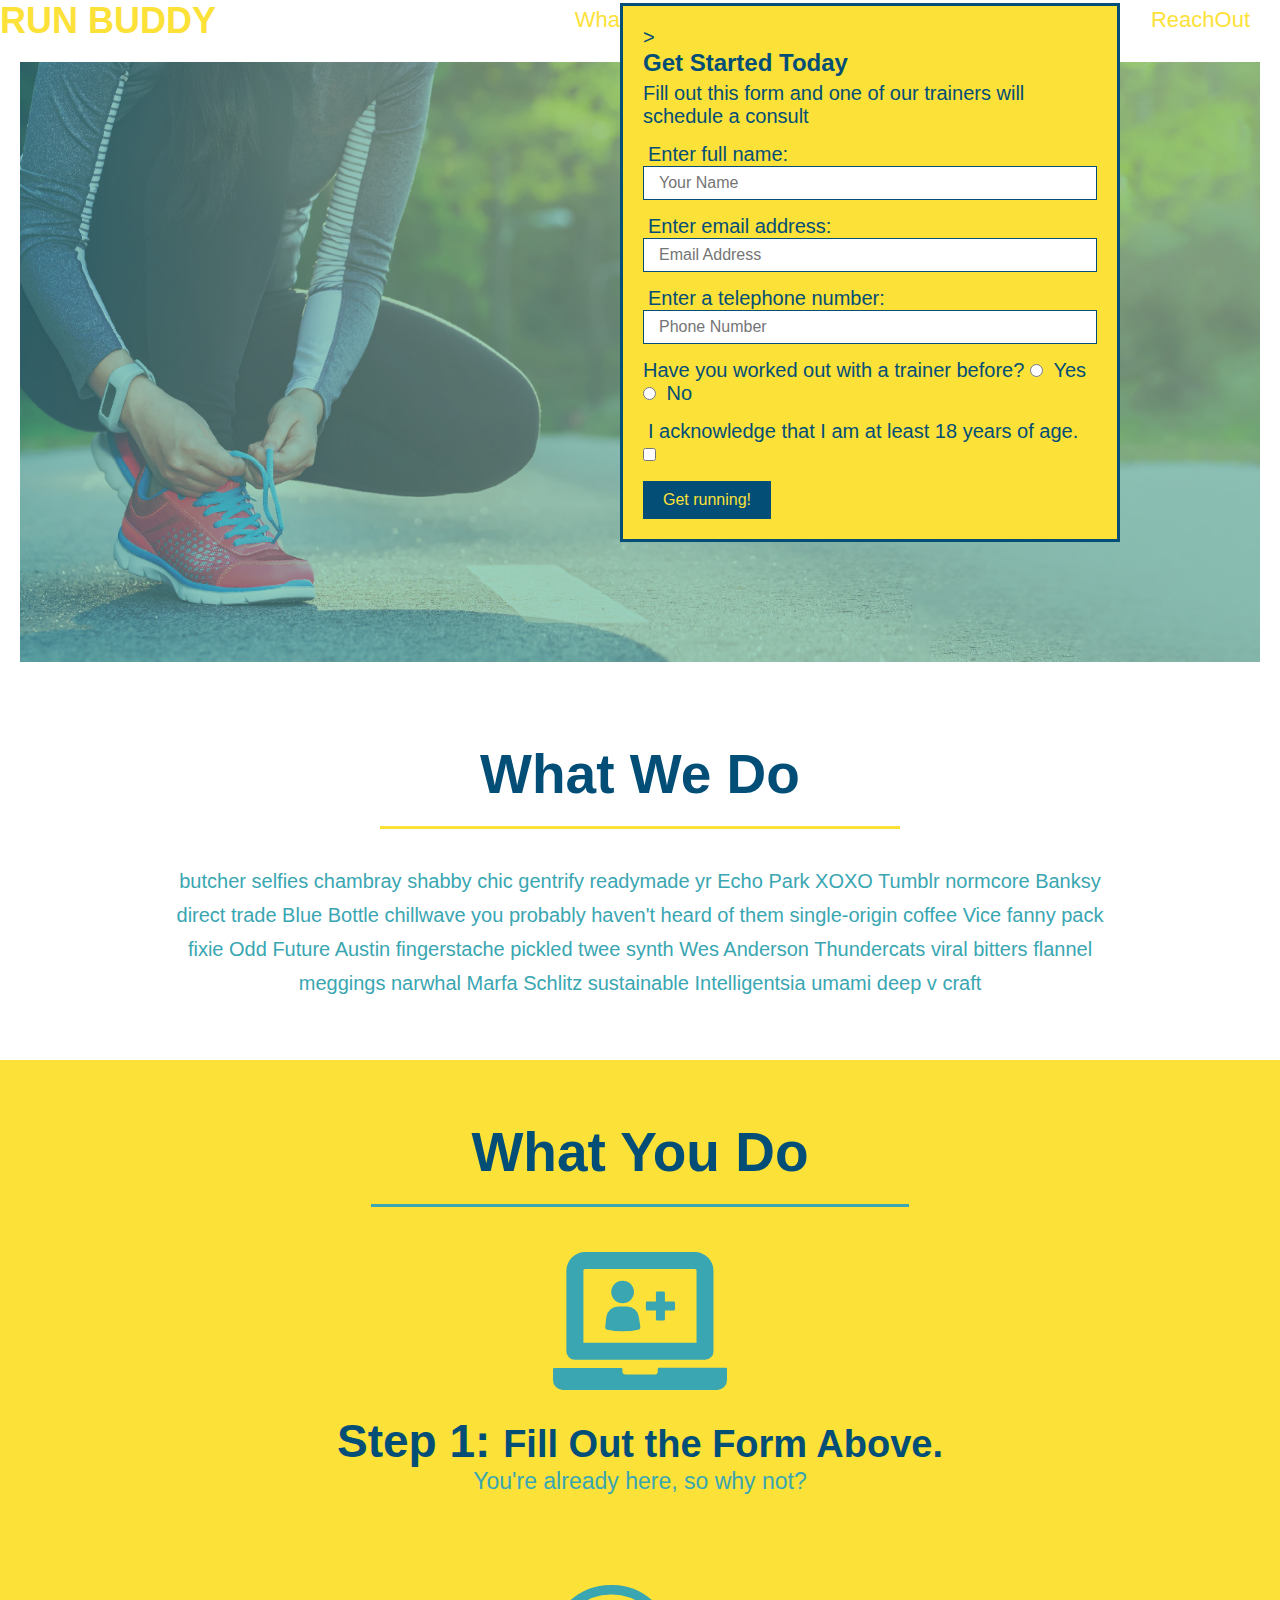
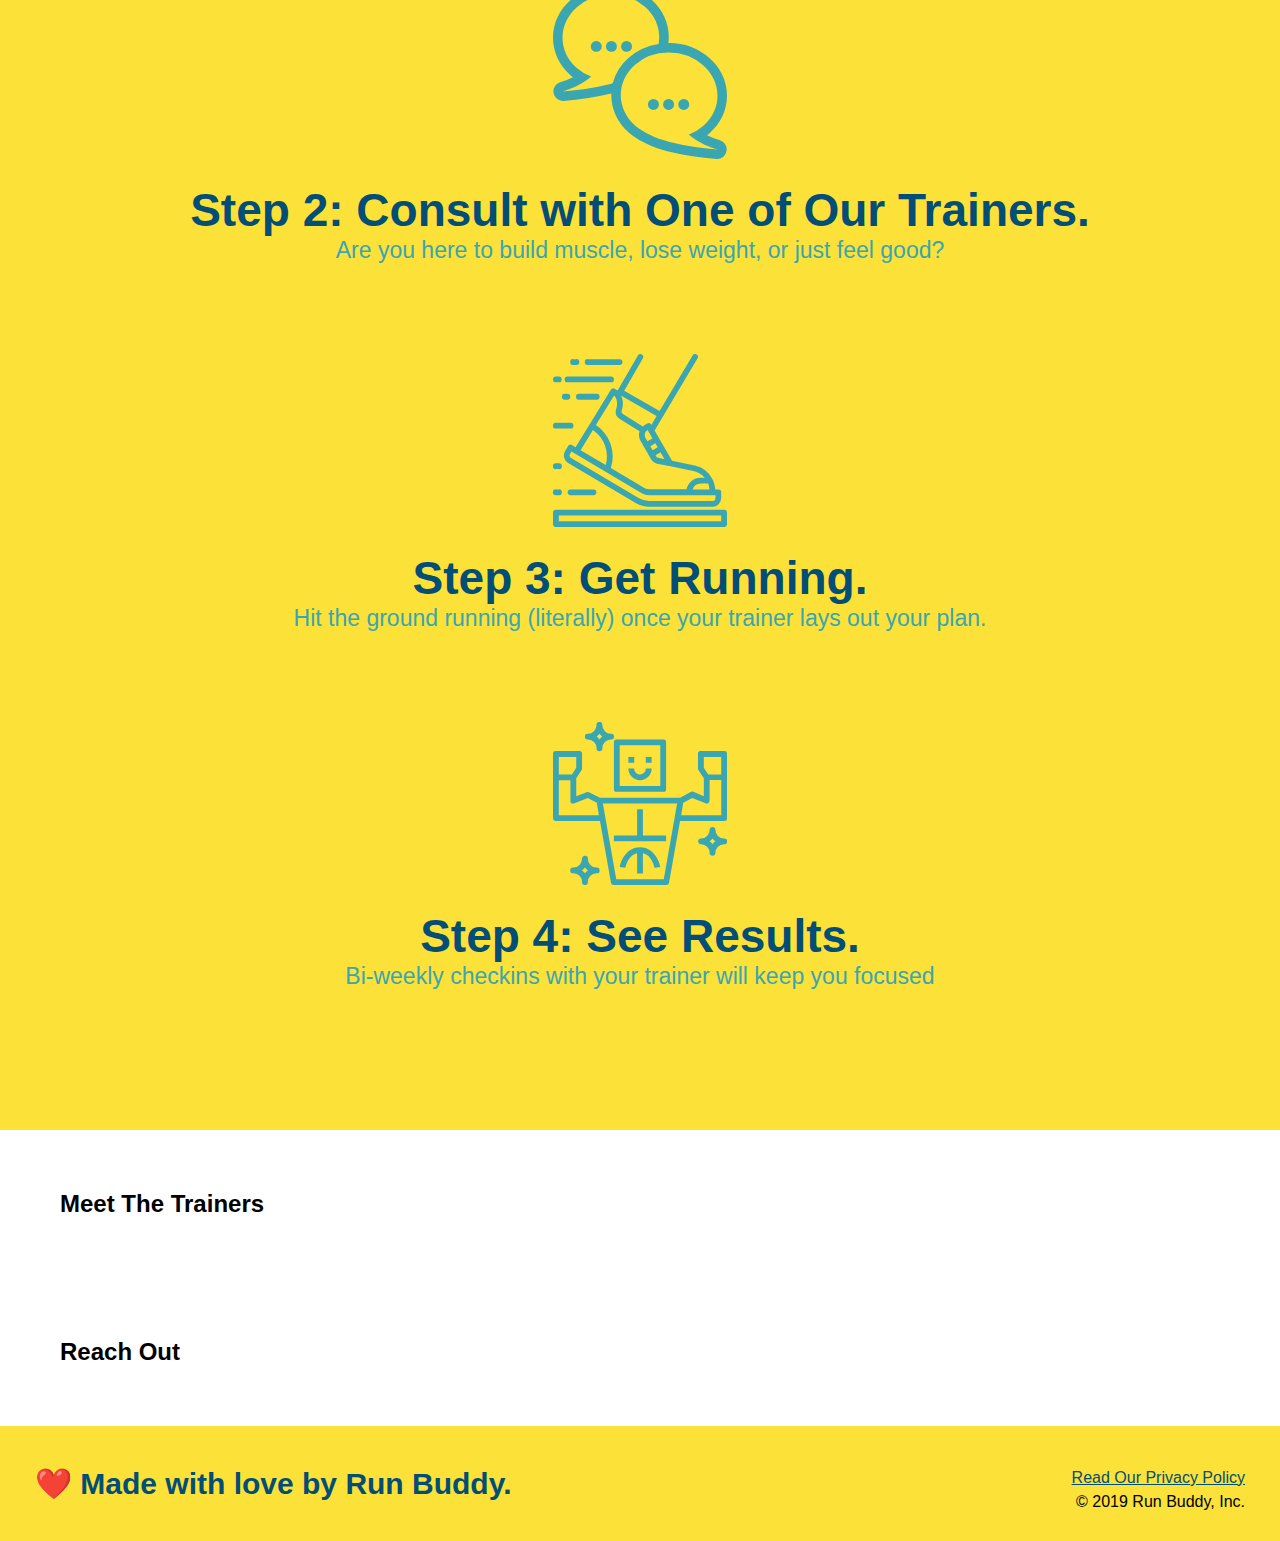
==== commit 86536bd5: "privacy policy" ====
--- a/index.html
+++ b/index.html
@@ -126,7 +126,7 @@
   <footer>
     <h2>❤️ Made with love by Run Buddy.</h2>
     <div>
-        <a href="#">Read Our Privacy Policy</a><br />
+        <a href="./privacy-policy.html">Read Our Privacy Policy</a><br />
         &copy; 2019 Run Buddy, Inc.
     </div>
   </footer>
--- a/assets/css/style.css
+++ b/assets/css/style.css
@@ -60,7 +60,7 @@
     color: #024e76;
   }
 
-  section {
+section {
     padding: 60px;
 }
 
@@ -141,6 +141,7 @@
   /* and this one */
 .steps h2{
   
+  
 }
 
 .section-title {
@@ -182,4 +183,109 @@
 
 .steps span{
   font-size: 38px;
-}+}
+
+.trainers {
+  text-align: center;
+}
+
+.trainer {
+  width: 900px;
+  margin: 0 auto 30px auto;
+  background: #024e76;
+  color: #fce138;
+  overflow: auto;
+}
+
+.trainer img {
+  width: 35%;
+  float: left;
+}
+
+.trainer-bio {
+  padding: 35px;
+  float: left;
+  width: 65%;
+}
+
+.text-left {
+  text-align: left;
+}
+
+.text-right {
+  text-align: right;
+}
+
+.trainer-bio h3 {
+  font-size: 32px;
+  margin-bottom: 8px;
+}
+
+.trainer-bio h4 {
+  font-weight: lighter;
+  font-size: 26px;
+  margin-bottom: 25px;
+}
+
+.trainer-bio p {
+  font-size: 17px;
+  line-height: 1.3;
+}
+
+/* REACH OUT STYLES START */
+.contact {
+  text-align: center;
+  background: #024e76;
+}
+
+.contact h2 {
+  color: #fce138;
+}
+
+.contact-info iframe {
+  width: 400px;
+  height: 400px;
+}
+
+.contact-info div {
+  width: 410px;
+  display: inline-block;
+  vertical-align: top;
+  text-align: left;
+  margin: 30px 0 0 60px;
+  color: white;
+}
+
+.contact-info h3 {
+  color: #fce138;
+  font-size: 32px;
+}
+
+.contact-info p, .contact-info address {
+  margin: 20px 0;
+  line-height: 1.5;
+  font-size: 20px;
+  font-style: normal;
+}
+
+.contact-info a {
+  color: #fce138;
+}
+
+/* homepage hero */
+.hero {
+  margin: 20px;
+  background-color: white;
+  font-size: 20px;
+  color: blue;
+}
+
+/* secondary page hero */
+.hero-secondary {
+  margin: 20px;
+  background-color: black;
+  font-size: 20px;
+  color: red;
+}
+
+/* REACH OUT STYLES END */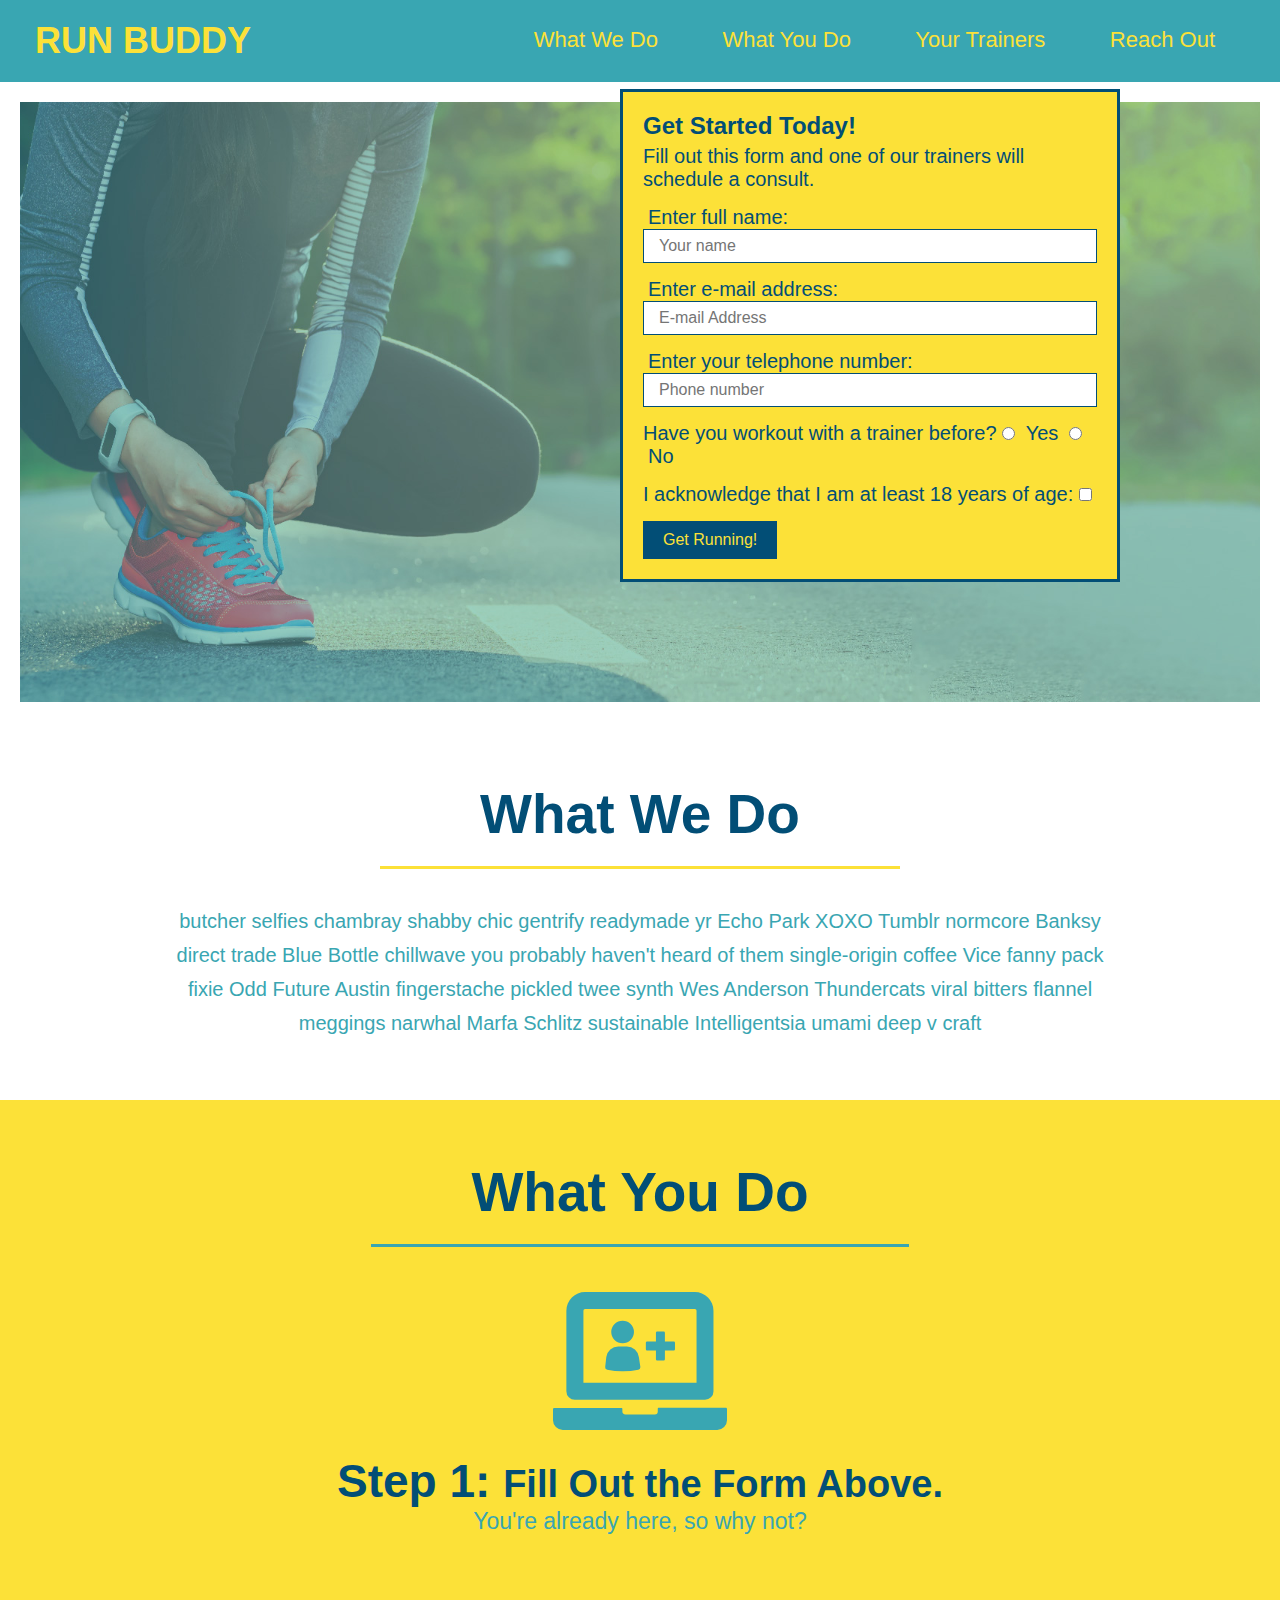
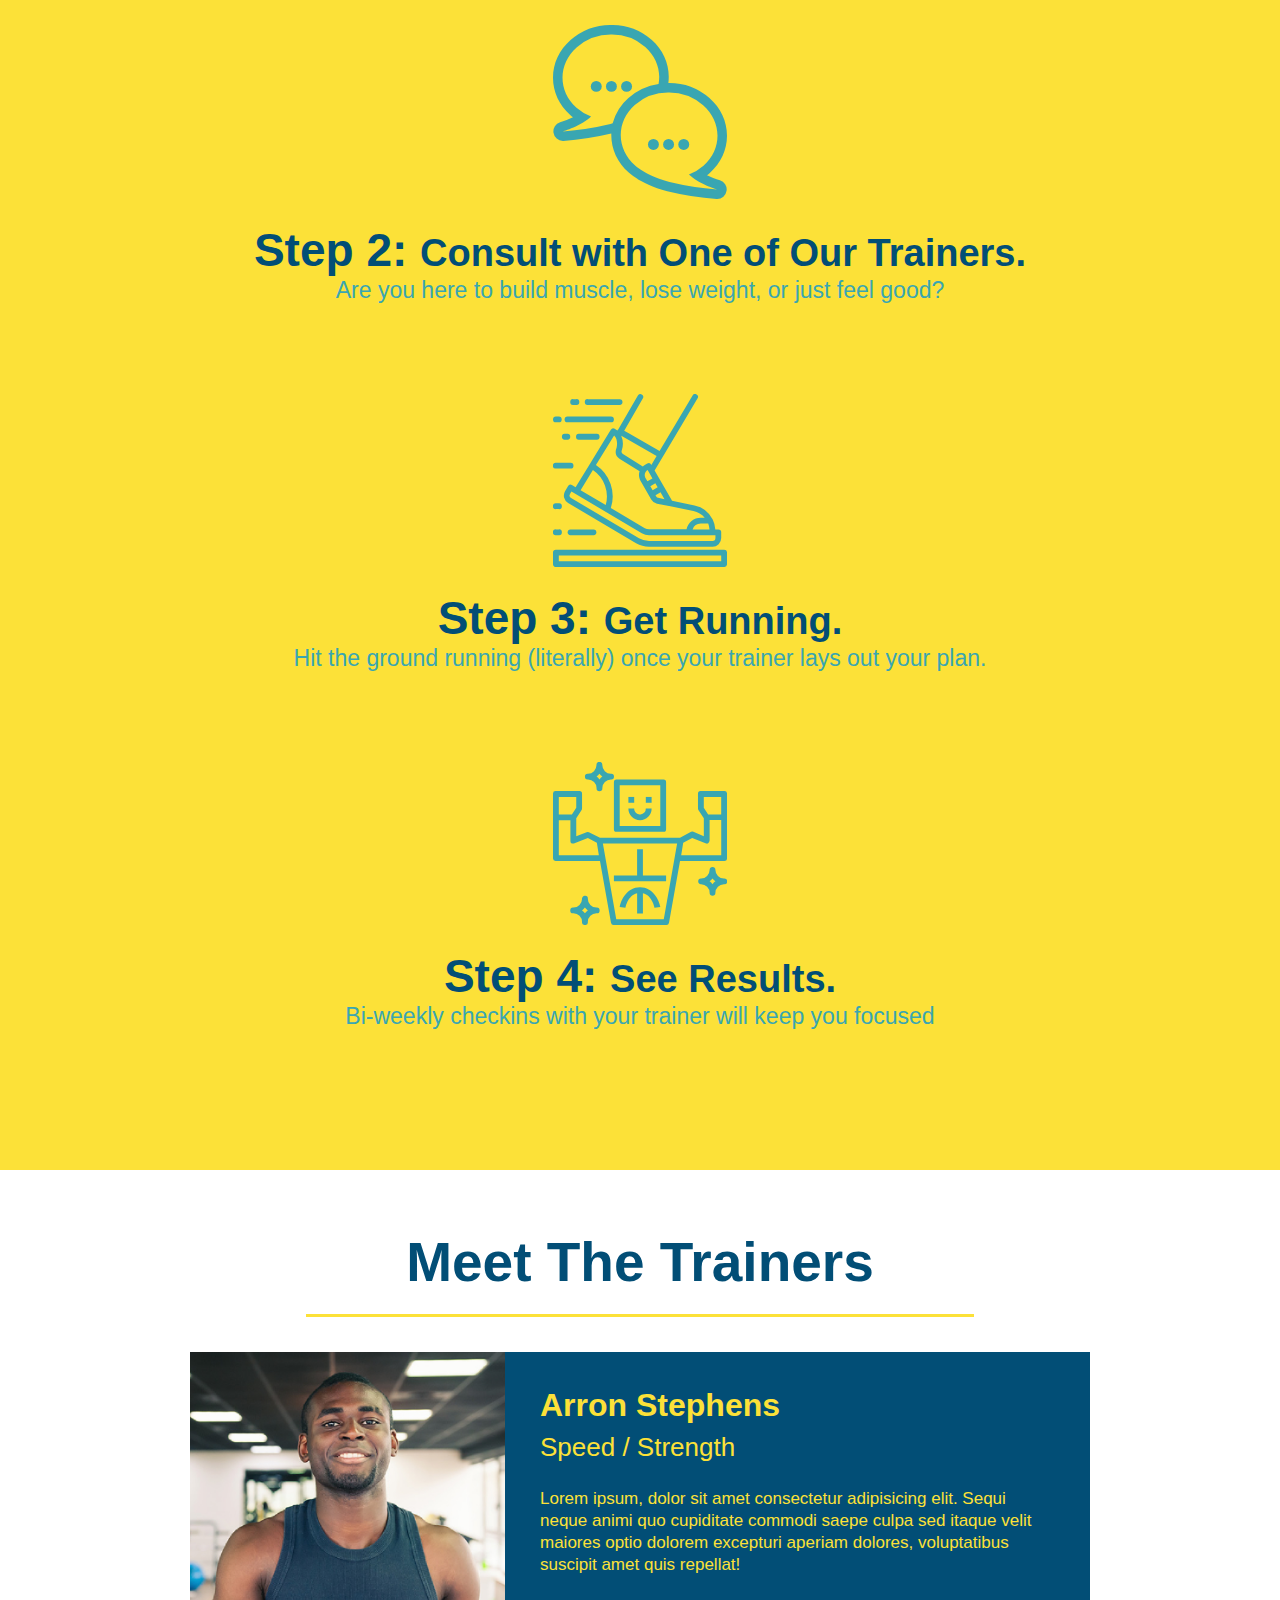
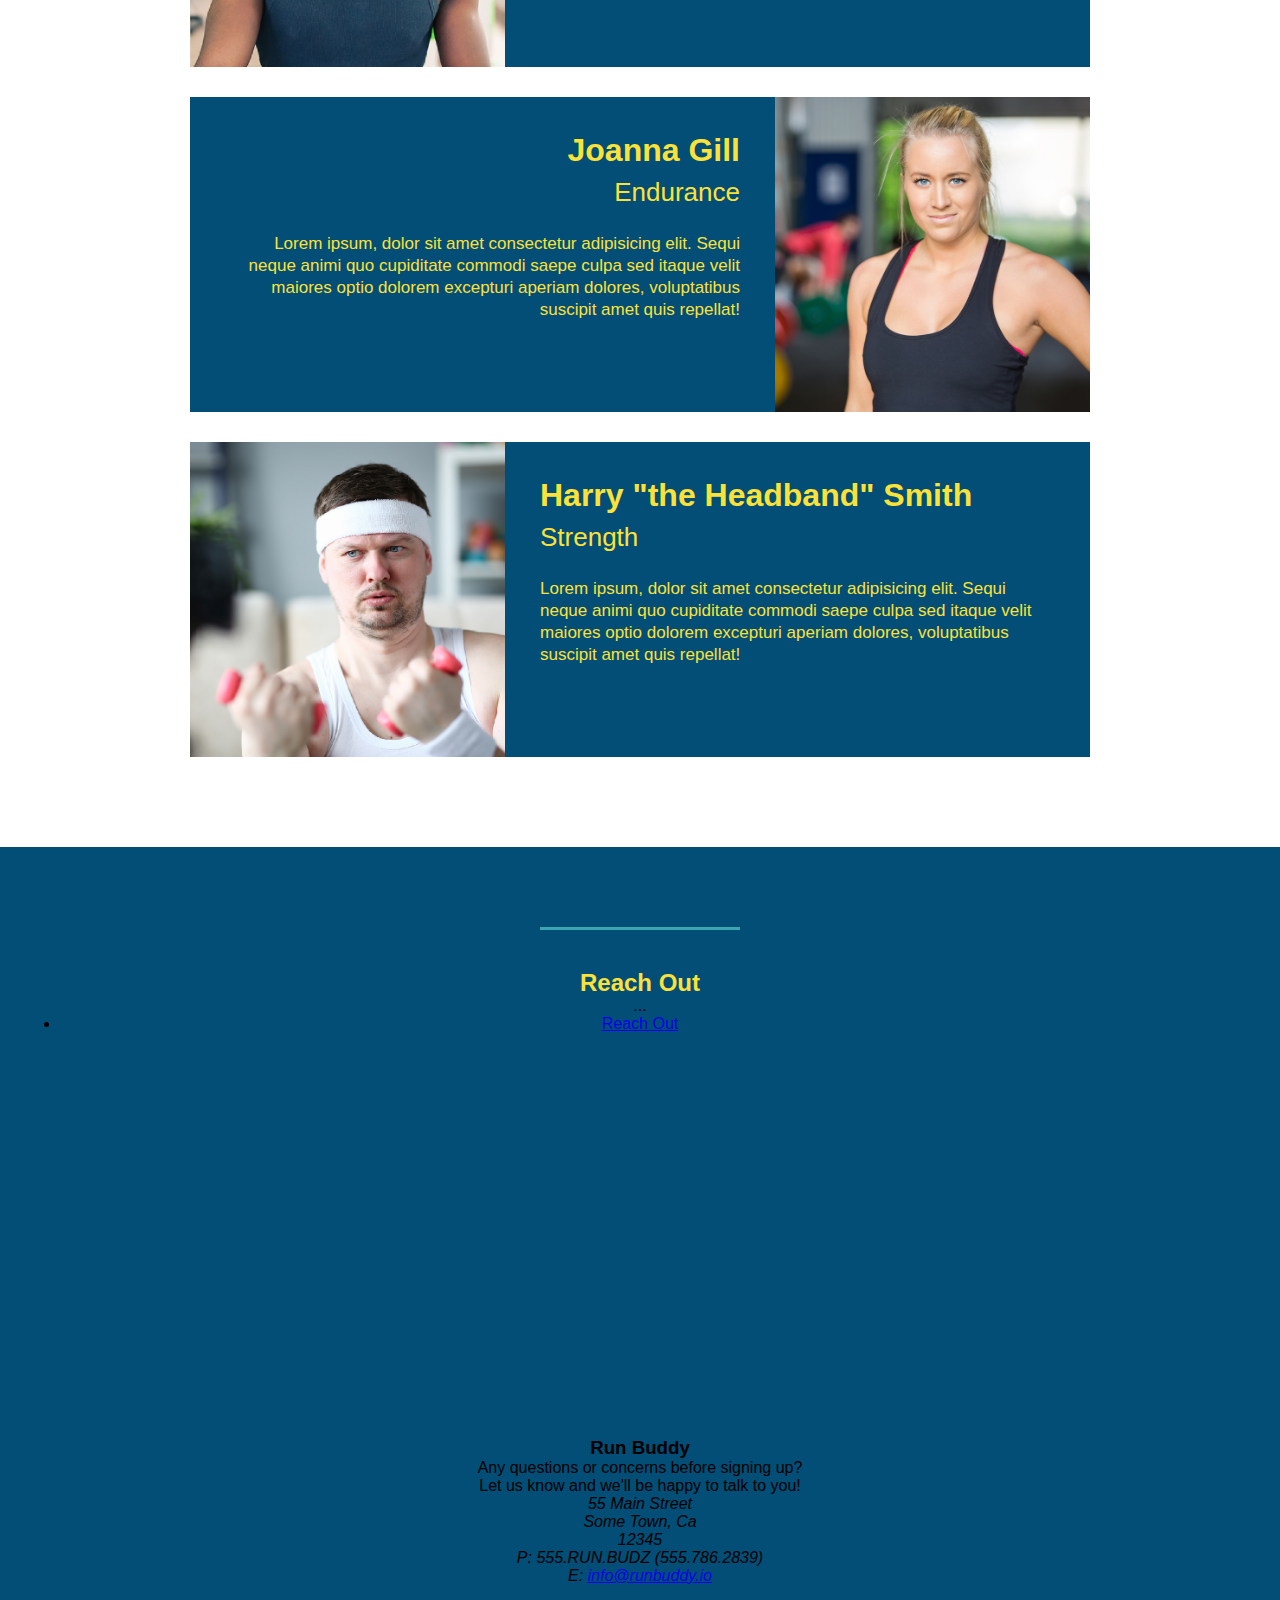
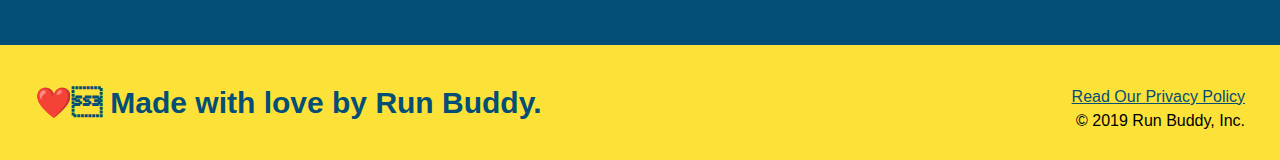
==== commit 2781cee9: "updating run-buddy" ====
--- a/index.html
+++ b/index.html
@@ -1,135 +1,202 @@
 <!DOCTYPE html>
 <html lang="en">
-  <head>
-    <meta charset="UTF-8" />
-    <title>Run Buddy</title>
-    <link rel="stylesheet" href="./assets/css/style.css" />
-    
-    <!-- Add this to the page and see what happens! -->
-    
-  </head>    
-  <body>
-     <!-- navigation -->
+
+<head>
+  <meta charset="UTF-8" />
+  <title>Run Buddy</title>
+  <link rel="stylesheet" href="./assets/css/style.css"/>
+</head>
+
+<body>
+  <!-- navigation -->
   <header>
     <h1>
-        <a href="/">RUN BUDDY</a>
+      <a href="/">
+        RUN BUDDY
+      </a>
     </h1>
     <nav>
-            <!-- Unordered list element -->
+      <!-- Unordered list element -->
+      <ul>
+        <!-- List item element-->
+        <li>
+          <!-- Anchor element -->
+          <a href="#what-we-do">What We Do</a>
+        </li>
+        <li>
+          <a href="#what-you-do">What You Do</a>
+        </li>
+        <li>
+          <a href="#your-trainers">Your Trainers</a>
+        </li>
+        <li>
+          <a href="#reach-out">Reach Out</a>
+        </li>
+      </ul>
+    </nav>
+  </header>
+
+  <!-- hero/jumbotron -->
+  <section class="hero">
+    <div class="hero-form">
+        <h3>Get Started Today!</h3>
+            <p>Fill out this form and one of our trainers will schedule a consult.</p>
+<!--add form element-->
+    <form>
+        <label for="name">Enter full name:</label>
+            <input type="text" placeholder="Your name" name="name" id="name" class="form-input"/>
+        <label for="email">Enter e-mail address:</label>
+            <input type="email" placeholder="E-mail Address" name="email" id="email" class="form-input"/>
+        <label for="telephone">Enter your telephone number:</label>
+                <input type="tel" placeholder="Phone number" name="telephone" id="telephone" class="form-input"/>
+<p>
+    Have you workout with a trainer before?
+    <input type="radio" name="trainer-confirm" id="trainer-yes"/>
+        <label for="trainer-yes">Yes</label>
+            <input type="radio" name="trainer-confirm" id="trainer-no"/>
+        <label for="trainer-no">No</label>
+</p>
+<p>I acknowledge that I am at least 18 years of age:
+    <input type="checkbox" name="age-confirm" id="checkbox"/>
+</p>
+    <button type="submit">Get Running!</button>
+           </form>
+        </div>
+    </section>
+
+  <!-- "what we do" section -->
+  <section id="what-we-do" class="intro">
+    <h2 class="section-title primary-border">What We Do</h2>
+    <p>
+      butcher selfies chambray shabby chic gentrify readymade yr Echo Park XOXO Tumblr normcore Banksy direct trade Blue
+      Bottle chillwave you probably haven't heard of them single-origin coffee Vice fanny pack fixie Odd Future Austin
+      fingerstache pickled twee synth Wes Anderson Thundercats viral bitters flannel meggings narwhal Marfa Schlitz
+      sustainable Intelligentsia umami deep v craft
+    </p>
+  </section>
+
+  <!-- "what you do" section -->
+  <section id="what-you-do" class="steps">
+    <h2 class="section-title secondary-border">What You Do</h2>
+
+    <div>
+      <img src="./assets/images/step-1.svg" alt="" />
+      <h3>Step 1: <span>Fill Out the Form Above.</span></h3>
+      <p>You're already here, so why not?</p>
+    </div>
+
+    <div>
+      <img src="./assets/images/step-2.svg" alt="" />
+      <h3>Step 2: <span>Consult with One of Our Trainers.</span></h3>
+      <p>Are you here to build muscle, lose weight, or just feel good?</p>
+    </div>
+
+    <div>
+      <img src="./assets/images/step-3.svg" alt="" />
+      <h3>Step 3: <span>Get Running.</span></h3>
+      <p>Hit the ground running (literally) once your trainer lays out your plan.</p>
+    </div>
+
+    <div>
+      <img src="./assets/images/step-4.svg" alt="" />
+      <h3>Step 4: <span>See Results.</span></h3>
+      <p>Bi-weekly checkins with your trainer will keep you focused</p>
+    </div>
+  </section>
+
+  <!-- "meet the trainers" section -->
+  <section id="your-trainers" class="trainers">
+    <h2 class="section-title primary-border">
+      Meet The Trainers
+    </h2>
+    <article class="trainer">
+        <img src="./assets/css/images/trainer-1.jpg" alt="Arron Stephens in his workout clothes, ready to pump iron" />
+        <div class="trainer-bio text-left">
+          <h3>Arron Stephens</h3>
+          <h4>Speed / Strength</h4>
+          <p>
+            Lorem ipsum, dolor sit amet consectetur adipisicing elit. Sequi neque animi quo cupiditate commodi saepe culpa sed
+            itaque velit maiores optio dolorem excepturi aperiam dolores, voluptatibus suscipit amet quis repellat!
+          </p>
+        </div>
+      </article>
+
+      <!-- second trainer bio -->
+<article class="trainer">
+    <div class="trainer-bio text-right">
+      <h3>Joanna Gill</h3>
+      <h4>Endurance</h4>
+      <p>
+        Lorem ipsum, dolor sit amet consectetur adipisicing elit. Sequi neque animi quo cupiditate commodi saepe culpa sed
+        itaque velit maiores optio dolorem excepturi aperiam dolores, voluptatibus suscipit amet quis repellat!
+      </p>
+    </div>
+    <img src="./assets/css/images/trainer-2.jpg" alt="Joanna Gill cooling off after a workout" />
+  </article>
+  
+  <!-- third trainer bio -->
+  <article class="trainer">
+    <img src="./assets/css/images/trainer-3.jpg" alt="Harry Smith wearing a headband and lifting comically small pink weights" />
+    <div class="trainer-bio text-left">
+      <h3>Harry "the Headband" Smith</h3>
+      <h4>Strength</h4>
+      <p>
+        Lorem ipsum, dolor sit amet consectetur adipisicing elit. Sequi neque animi quo cupiditate commodi saepe culpa sed
+        itaque velit maiores optio dolorem excepturi aperiam dolores, voluptatibus suscipit amet quis repellat!
+      </p>
+    </div>
+  </article>
+  </section>
+
+  <!-- "reach out" section -->
+  <section id="reach-out" class="contact">
+      <h2 class="section-title secondary-border">
+      <h2>Reach Out</h2>
+    <nav>    
         <ul>
-            <!-- List item element -->
-            <li>
-                <!-- Anchor element -->
-                <a href="#what-we-do">What We Do</a>
-            </li>
-            <li>
-                <a href="#what-you-do">What You Do</a>
-            </li>
-            <li>
-                <a href="#your-trainers">Your Trainers</a>
-            </li>
-            <li>
-                <a href="#reach-out">ReachOut</a>
-            </li>
+          ...
+          <li>
+            <a href="#reach-out">Reach Out</a>
+          </li>
         </ul>
     </nav>
-  </header>
-
-  <!-- hero/jumbotron -->
-  
-  <section class="hero">
-      <div class="hero-form">>
-        <h3>Get Started Today</h3>
-        <p>Fill out this form and one of our trainers will schedule a consult</p>
-      <!-- Add for element -->
-        <form>
-          <label for="name">Enter full name:</label>
-          <input type="text" placeholder="Your Name" name="name" id="name" class="form-input"> 
-          
-          <label for="email">Enter email address:</label>
-          <input type="text" placeholder="Email Address" name="email" id="email" class="form-input"> 
-          
-          <label for="phone">Enter a telephone number:</label>
-          <input type="text" placeholder="Phone Number" name="phone" id="phone" class="form-input">
-          <p>
-            Have you worked out with a trainer before?
-            <input type="radio" name="trainer-confirm" id="trainer-yes" />
-            <label for="trainer-yes">Yes</label>
-            <input type="radio" name="trainer-confirm" id="trainer-no" />
-            <label for="trainer-no">No</label>
-          </p>
-          <p>
-              <label for="checkbox" >
-              I acknowledge that I am at least 18 years of age.
-              </label>
-              <input type="checkbox" name="age-confirm" id="checkbox" />
-          </p>
-          <button type="submit">
-              Get running!
-              </button>
-           
-          </form>
-            
-        </div>
-    </section>
-    <!-- end hero -->
-              
-   <!-- "what we do" section -->
-<section id="what-we-do" class="intro">
-  <h2 class="section-title primary-border">What We Do</h2>
-  <p>
-    butcher selfies chambray shabby chic gentrify readymade yr Echo Park XOXO Tumblr normcore Banksy direct trade Blue Bottle chillwave you probably haven't heard of them single-origin coffee Vice fanny pack fixie Odd Future Austin fingerstache pickled twee synth Wes Anderson Thundercats viral bitters flannel meggings narwhal Marfa Schlitz sustainable Intelligentsia umami deep v craft
-  </p>
-</section>
-
-<!-- "what you do" section -->
-<section id="what-you-do" class="steps">
-  <h2 class="section-title secondary-border">What You Do</h2> 
-
-  <div>
-    <!-- insert this img element -->
-    <img src="./assets/images/step-1.svg" alt="" />
-    <h3>Step 1: <span>Fill Out the Form Above.</span></h3>
-    <p>You're already here, so why not?</p>
-  </div>
-
-  <div>
-    <img src="./assets/images/step-2.svg" alt="" />
-    <h3>Step 2: Consult with One of Our Trainers.</h3>
-    <p>Are you here to build muscle, lose weight, or just feel good?</p>
-  </div>
-
-  <div>
-    <img src="./assets/images/step-3.svg" alt="" />
-    <h3>Step 3: Get Running.</h3>
-    <p>Hit the ground running (literally) once your trainer lays out your plan.</p>
-  </div>
-
-  <div>
-    <img src="./assets/images/step-4.svg" alt="" />
-    <h3>Step 4: See Results.</h3>
-    <p>Bi-weekly checkins with your trainer will keep you focused</p>
-  </div>
-</section>
-  
-  <!-- "meet the trainers" section -->
-  <section>
-    <h2>Meet The Trainers</h2>
-  </section>
-  
-  <!-- "reach out" section -->
-  <section>
-    <h2>Reach Out</h2>
-  </section>
-  
+    <div class="contact-info">
+        <iframe
+          src="https://www.google.com/maps/embed?pb=!1m14!1m12!1m3!1d12182.30520634488!2d-74.0652613!3d40.2407219!2m3!1f0!2f0!3f0!3m2!1i1024!2i768!4f13.1!5e0!3m2!1sen!2sus!4v1561060983193!5m2!1sen!2sus"
+          frameborder="0"
+          height="400"
+          width="400"
+          style="border:0"
+          allowfullscreen
+        >
+        </iframe>
+    </div>
+      
+    <div>
+        <h3>Run Buddy</h3>
+        <p>
+          Any questions or concerns before signing up?
+          <br />
+          Let us know and we'll be happy to talk to you!
+        </p>
+        <address>
+            55 Main Street <br/>
+            Some Town, Ca <br/>
+            12345<br />
+            P: 555.RUN.BUDZ (555.786.2839)<br/>
+            E: <a href="mailto:info@runbuddy.io">info@runbuddy.io</a>
+        </address>
+    </div>
+  </section>
+
   <!-- footer -->
   <footer>
-    <h2>❤️ Made with love by Run Buddy.</h2>
-    <div>
-        <a href="./privacy-policy.html">Read Our Privacy Policy</a><br />
-        &copy; 2019 Run Buddy, Inc.
+    <h2>❤️ Made with love by Run Buddy.</h2>
+    <div>
+      <a href="#">Read Our Privacy Policy</a><br />
+      &copy; 2019 Run Buddy, Inc.
     </div>
   </footer>
- 
-  </body>
+</body>
+
 </html>--- a/assets/css/style.css
+++ b/assets/css/style.css
@@ -7,9 +7,14 @@
 body {
     /* more on this crazy alphanumerical value in a minute! */
     
-    font-family: Helveitca, Arial, sans-serif;
+    font-family: Helvetica, Arial, sans-serif;
 }
 /* apply styles to <header> */
+header {
+  padding: 20px 35px;
+  background-color: #39a6b2;
+
+}
 header h1 {
     font-weight: bold;
     font-size: 36px;
@@ -66,53 +71,47 @@
 
 /* Hero Style Start */
 .hero {
-  background-image: url("../images/hero-image.jpg");
+  background-image: url("./images/image.png");
   height: 600px;
   background-size: cover;
   background-position: center;
-  position: relative;
-}
-
+  position: relative; 
+}
 .hero-form {
-  border: 3px solid #024e76;
   background-color: #fce138;
-  padding: 20px;
+  color: #024e76;
+  border:solid 3px #024e76;
   width: 500px;
-  color: #024e76;
   position: absolute;
   bottom: 120px;
   right: 140px;
-}
-
+  padding: 20px;
+}
 .hero-form h3 {
+  margin: 0;
   font-size: 24px;
-  margin: 0;
-}
-
+}
 .hero-form p {
   margin: 5px 0 15px 0;
 }
-
 .form-input {
-  border: 1px solid #024e76;
+  font-size: 16px;
+  border: solid 1px #024e76;
   display: block;
-  padding: 7px 15px;
-  font-size: 16px;
-  color: #024e76;
   width: 100%;
   margin-bottom: 15px;
-}
-
+  color: #024e76;
+  padding: 7px 15px;
+}
 .hero-form label {
   margin: 0 5px;
 }
-
 .hero-form button {
   color: #fce138;
+  font-size: 16px;
+  padding: 10px 20px;
+  border: none;
   background-color: #024e76;
-  border: none;
-  padding: 10px 20px;
-  font-size: 16px;
 }
 /* Hero Style End */
 
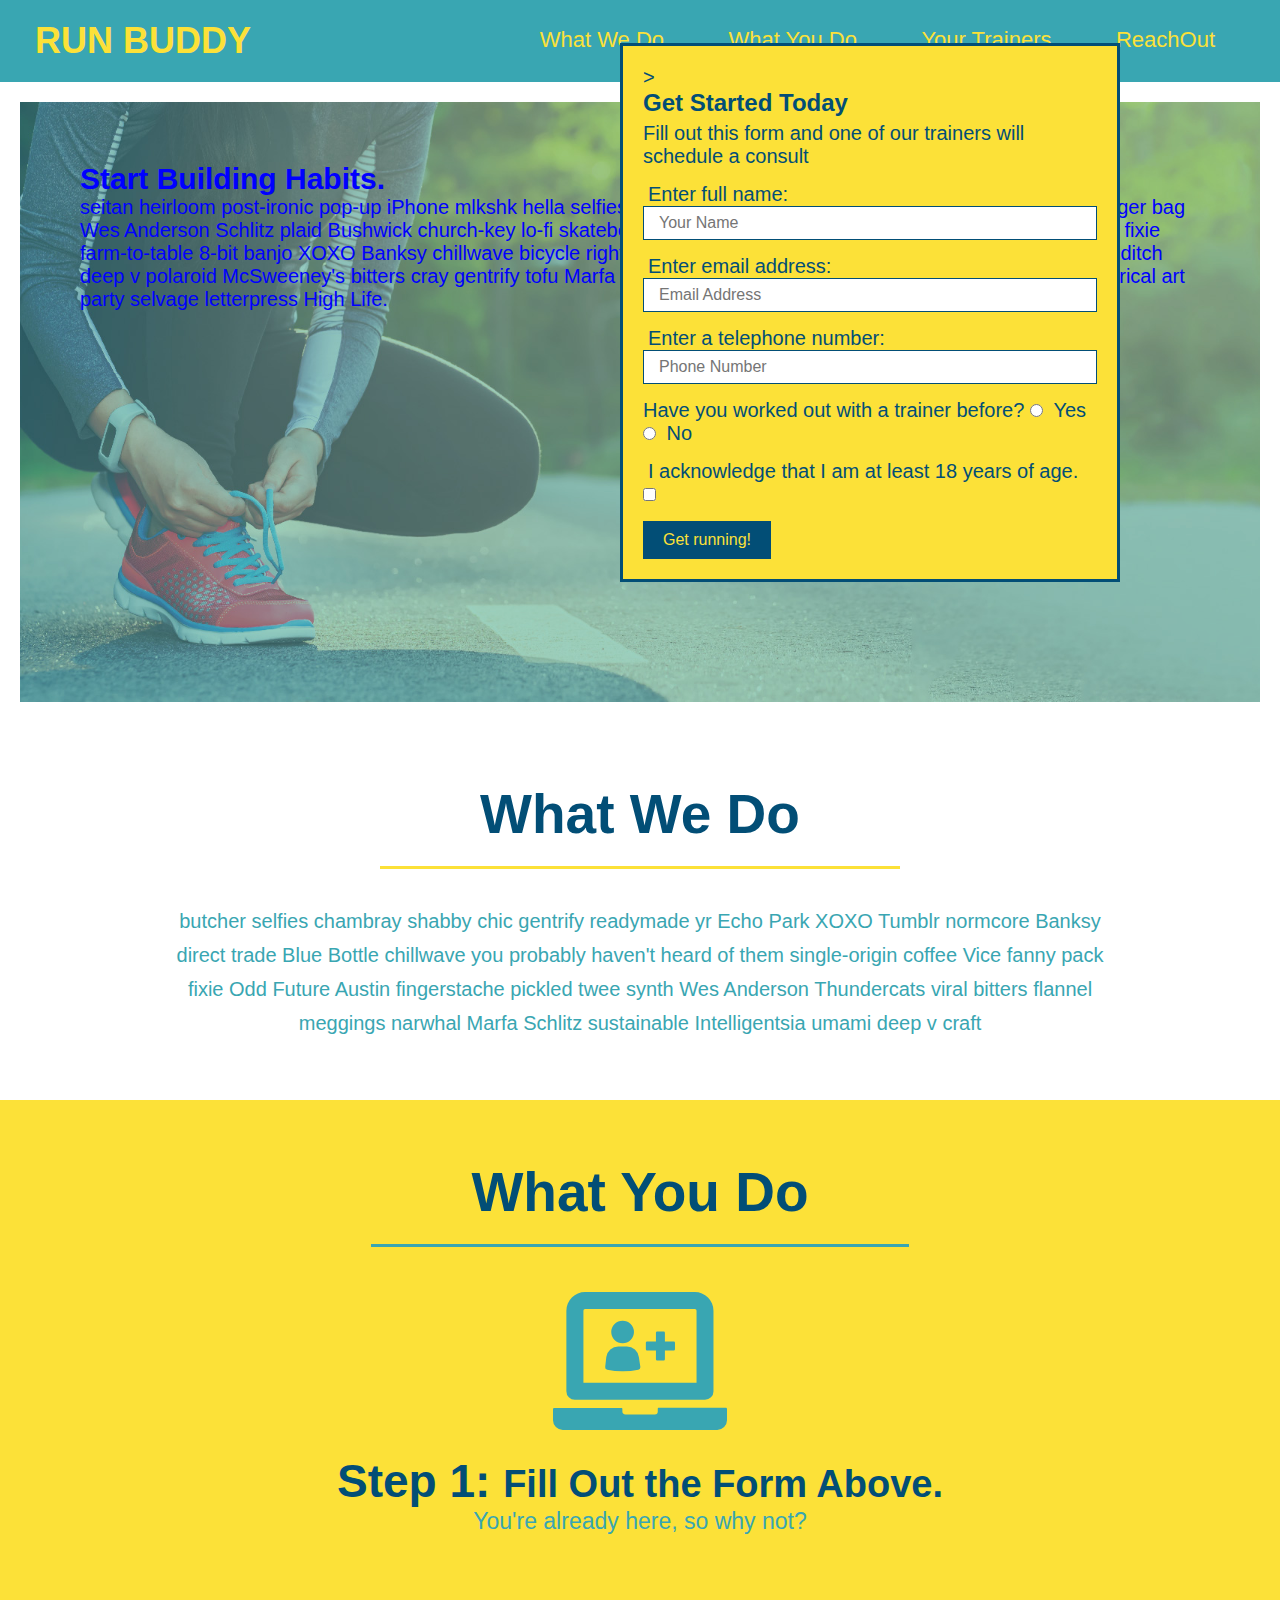
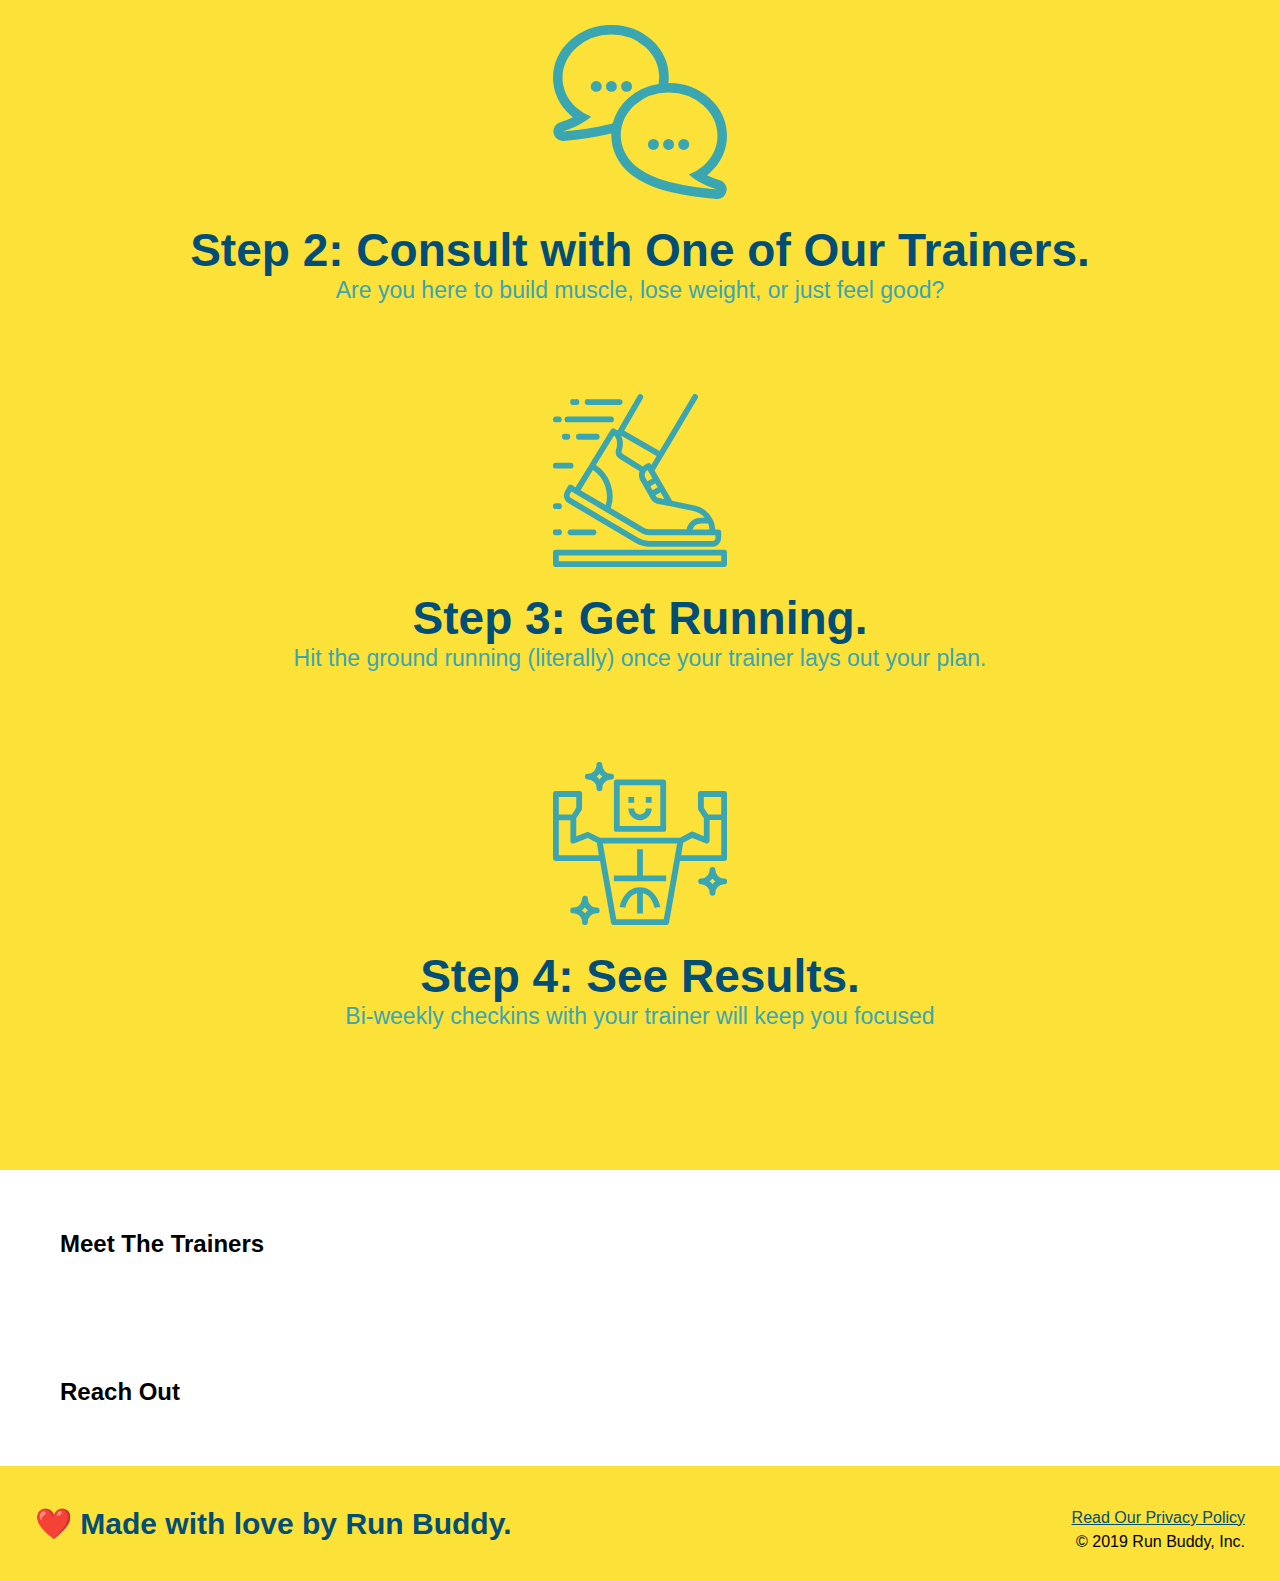
==== commit 8b65da93: "add content to hero, replace image" ====
--- a/index.html
+++ b/index.html
@@ -1,202 +1,141 @@
 <!DOCTYPE html>
 <html lang="en">
-
-<head>
-  <meta charset="UTF-8" />
-  <title>Run Buddy</title>
-  <link rel="stylesheet" href="./assets/css/style.css"/>
-</head>
-
-<body>
-  <!-- navigation -->
+  <head>
+    <meta charset="UTF-8" />
+    <title>Run Buddy</title>
+    <link rel="stylesheet" href="./assets/css/style.css" />
+    
+    <!-- Add this to the page and see what happens! -->
+    
+  </head>    
+  <body>
+     <!-- navigation -->
   <header>
     <h1>
-      <a href="/">
-        RUN BUDDY
-      </a>
+        <a href="/">RUN BUDDY</a>
     </h1>
     <nav>
-      <!-- Unordered list element -->
-      <ul>
-        <!-- List item element-->
-        <li>
-          <!-- Anchor element -->
-          <a href="#what-we-do">What We Do</a>
-        </li>
-        <li>
-          <a href="#what-you-do">What You Do</a>
-        </li>
-        <li>
-          <a href="#your-trainers">Your Trainers</a>
-        </li>
-        <li>
-          <a href="#reach-out">Reach Out</a>
-        </li>
-      </ul>
+            <!-- Unordered list element -->
+        <ul>
+            <!-- List item element -->
+            <li>
+                <!-- Anchor element -->
+                <a href="#what-we-do">What We Do</a>
+            </li>
+            <li>
+                <a href="#what-you-do">What You Do</a>
+            </li>
+            <li>
+                <a href="#your-trainers">Your Trainers</a>
+            </li>
+            <li>
+                <a href="#reach-out">ReachOut</a>
+            </li>
+        </ul>
     </nav>
   </header>
 
   <!-- hero/jumbotron -->
+  
   <section class="hero">
-    <div class="hero-form">
-        <h3>Get Started Today!</h3>
-            <p>Fill out this form and one of our trainers will schedule a consult.</p>
-<!--add form element-->
-    <form>
-        <label for="name">Enter full name:</label>
-            <input type="text" placeholder="Your name" name="name" id="name" class="form-input"/>
-        <label for="email">Enter e-mail address:</label>
-            <input type="email" placeholder="E-mail Address" name="email" id="email" class="form-input"/>
-        <label for="telephone">Enter your telephone number:</label>
-                <input type="tel" placeholder="Phone number" name="telephone" id="telephone" class="form-input"/>
-<p>
-    Have you workout with a trainer before?
-    <input type="radio" name="trainer-confirm" id="trainer-yes"/>
-        <label for="trainer-yes">Yes</label>
-            <input type="radio" name="trainer-confirm" id="trainer-no"/>
-        <label for="trainer-no">No</label>
-</p>
-<p>I acknowledge that I am at least 18 years of age:
-    <input type="checkbox" name="age-confirm" id="checkbox"/>
-</p>
-    <button type="submit">Get Running!</button>
-           </form>
+    <div class="hero-cta">
+      <h2>Start Building Habits.</h2>
+      <p>
+        seitan heirloom post-ironic pop-up iPhone mlkshk hella selfies fashion axe occupy readymade put a bird on it messenger bag Wes Anderson Schlitz plaid Bushwick church-key lo-fi skateboard slow-carb hashtag trust fund Williamsburg biodiesel fixie farm-to-table 8-bit banjo XOXO Banksy chillwave bicycle rights retro cliche tattooed bespoke irony mumblecore Shoreditch deep v polaroid McSweeney's bitters cray gentrify tofu Marfa you probably haven't heard of them yr banh mi asymmetrical art party selvage letterpress High Life.
+      </p>
+    </div>
+      <div class="hero-form">>
+        <h3>Get Started Today</h3>
+        <p>Fill out this form and one of our trainers will schedule a consult</p>
+      <!-- Add for element -->
+        <form>
+          <label for="name">Enter full name:</label>
+          <input type="text" placeholder="Your Name" name="name" id="name" class="form-input"> 
+          
+          <label for="email">Enter email address:</label>
+          <input type="text" placeholder="Email Address" name="email" id="email" class="form-input"> 
+          
+          <label for="phone">Enter a telephone number:</label>
+          <input type="text" placeholder="Phone Number" name="phone" id="phone" class="form-input">
+          <p>
+            Have you worked out with a trainer before?
+            <input type="radio" name="trainer-confirm" id="trainer-yes" />
+            <label for="trainer-yes">Yes</label>
+            <input type="radio" name="trainer-confirm" id="trainer-no" />
+            <label for="trainer-no">No</label>
+          </p>
+          <p>
+              <label for="checkbox" >
+              I acknowledge that I am at least 18 years of age.
+              </label>
+              <input type="checkbox" name="age-confirm" id="checkbox" />
+          </p>
+          <button type="submit">
+              Get running!
+              </button>
+           
+          </form>
+            
         </div>
     </section>
+    <!-- end hero -->
+              
+   <!-- "what we do" section -->
+<section id="what-we-do" class="intro">
+  <h2 class="section-title primary-border">What We Do</h2>
+  <p>
+    butcher selfies chambray shabby chic gentrify readymade yr Echo Park XOXO Tumblr normcore Banksy direct trade Blue Bottle chillwave you probably haven't heard of them single-origin coffee Vice fanny pack fixie Odd Future Austin fingerstache pickled twee synth Wes Anderson Thundercats viral bitters flannel meggings narwhal Marfa Schlitz sustainable Intelligentsia umami deep v craft
+  </p>
+</section>
 
-  <!-- "what we do" section -->
-  <section id="what-we-do" class="intro">
-    <h2 class="section-title primary-border">What We Do</h2>
-    <p>
-      butcher selfies chambray shabby chic gentrify readymade yr Echo Park XOXO Tumblr normcore Banksy direct trade Blue
-      Bottle chillwave you probably haven't heard of them single-origin coffee Vice fanny pack fixie Odd Future Austin
-      fingerstache pickled twee synth Wes Anderson Thundercats viral bitters flannel meggings narwhal Marfa Schlitz
-      sustainable Intelligentsia umami deep v craft
-    </p>
+<!-- "what you do" section -->
+<section id="what-you-do" class="steps">
+  <h2 class="section-title secondary-border">What You Do</h2> 
+
+  <div>
+    <!-- insert this img element -->
+    <img src="./assets/images/step-1.svg" alt="" />
+    <h3>Step 1: <span>Fill Out the Form Above.</span></h3>
+    <p>You're already here, so why not?</p>
+  </div>
+
+  <div>
+    <img src="./assets/images/step-2.svg" alt="" />
+    <h3>Step 2: Consult with One of Our Trainers.</h3>
+    <p>Are you here to build muscle, lose weight, or just feel good?</p>
+  </div>
+
+  <div>
+    <img src="./assets/images/step-3.svg" alt="" />
+    <h3>Step 3: Get Running.</h3>
+    <p>Hit the ground running (literally) once your trainer lays out your plan.</p>
+  </div>
+
+  <div>
+    <img src="./assets/images/step-4.svg" alt="" />
+    <h3>Step 4: See Results.</h3>
+    <p>Bi-weekly checkins with your trainer will keep you focused</p>
+  </div>
+</section>
+  
+  <!-- "meet the trainers" section -->
+  <section>
+    <h2>Meet The Trainers</h2>
   </section>
-
-  <!-- "what you do" section -->
-  <section id="what-you-do" class="steps">
-    <h2 class="section-title secondary-border">What You Do</h2>
-
-    <div>
-      <img src="./assets/images/step-1.svg" alt="" />
-      <h3>Step 1: <span>Fill Out the Form Above.</span></h3>
-      <p>You're already here, so why not?</p>
-    </div>
-
-    <div>
-      <img src="./assets/images/step-2.svg" alt="" />
-      <h3>Step 2: <span>Consult with One of Our Trainers.</span></h3>
-      <p>Are you here to build muscle, lose weight, or just feel good?</p>
-    </div>
-
-    <div>
-      <img src="./assets/images/step-3.svg" alt="" />
-      <h3>Step 3: <span>Get Running.</span></h3>
-      <p>Hit the ground running (literally) once your trainer lays out your plan.</p>
-    </div>
-
-    <div>
-      <img src="./assets/images/step-4.svg" alt="" />
-      <h3>Step 4: <span>See Results.</span></h3>
-      <p>Bi-weekly checkins with your trainer will keep you focused</p>
-    </div>
+  
+  <!-- "reach out" section -->
+  <section>
+    <h2>Reach Out</h2>
   </section>
-
-  <!-- "meet the trainers" section -->
-  <section id="your-trainers" class="trainers">
-    <h2 class="section-title primary-border">
-      Meet The Trainers
-    </h2>
-    <article class="trainer">
-        <img src="./assets/css/images/trainer-1.jpg" alt="Arron Stephens in his workout clothes, ready to pump iron" />
-        <div class="trainer-bio text-left">
-          <h3>Arron Stephens</h3>
-          <h4>Speed / Strength</h4>
-          <p>
-            Lorem ipsum, dolor sit amet consectetur adipisicing elit. Sequi neque animi quo cupiditate commodi saepe culpa sed
-            itaque velit maiores optio dolorem excepturi aperiam dolores, voluptatibus suscipit amet quis repellat!
-          </p>
-        </div>
-      </article>
-
-      <!-- second trainer bio -->
-<article class="trainer">
-    <div class="trainer-bio text-right">
-      <h3>Joanna Gill</h3>
-      <h4>Endurance</h4>
-      <p>
-        Lorem ipsum, dolor sit amet consectetur adipisicing elit. Sequi neque animi quo cupiditate commodi saepe culpa sed
-        itaque velit maiores optio dolorem excepturi aperiam dolores, voluptatibus suscipit amet quis repellat!
-      </p>
-    </div>
-    <img src="./assets/css/images/trainer-2.jpg" alt="Joanna Gill cooling off after a workout" />
-  </article>
   
-  <!-- third trainer bio -->
-  <article class="trainer">
-    <img src="./assets/css/images/trainer-3.jpg" alt="Harry Smith wearing a headband and lifting comically small pink weights" />
-    <div class="trainer-bio text-left">
-      <h3>Harry "the Headband" Smith</h3>
-      <h4>Strength</h4>
-      <p>
-        Lorem ipsum, dolor sit amet consectetur adipisicing elit. Sequi neque animi quo cupiditate commodi saepe culpa sed
-        itaque velit maiores optio dolorem excepturi aperiam dolores, voluptatibus suscipit amet quis repellat!
-      </p>
-    </div>
-  </article>
-  </section>
-
-  <!-- "reach out" section -->
-  <section id="reach-out" class="contact">
-      <h2 class="section-title secondary-border">
-      <h2>Reach Out</h2>
-    <nav>    
-        <ul>
-          ...
-          <li>
-            <a href="#reach-out">Reach Out</a>
-          </li>
-        </ul>
-    </nav>
-    <div class="contact-info">
-        <iframe
-          src="https://www.google.com/maps/embed?pb=!1m14!1m12!1m3!1d12182.30520634488!2d-74.0652613!3d40.2407219!2m3!1f0!2f0!3f0!3m2!1i1024!2i768!4f13.1!5e0!3m2!1sen!2sus!4v1561060983193!5m2!1sen!2sus"
-          frameborder="0"
-          height="400"
-          width="400"
-          style="border:0"
-          allowfullscreen
-        >
-        </iframe>
-    </div>
-      
-    <div>
-        <h3>Run Buddy</h3>
-        <p>
-          Any questions or concerns before signing up?
-          <br />
-          Let us know and we'll be happy to talk to you!
-        </p>
-        <address>
-            55 Main Street <br/>
-            Some Town, Ca <br/>
-            12345<br />
-            P: 555.RUN.BUDZ (555.786.2839)<br/>
-            E: <a href="mailto:info@runbuddy.io">info@runbuddy.io</a>
-        </address>
-    </div>
-  </section>
-
   <!-- footer -->
   <footer>
-    <h2>❤️ Made with love by Run Buddy.</h2>
+    <h2>❤️ Made with love by Run Buddy.</h2>
     <div>
-      <a href="#">Read Our Privacy Policy</a><br />
-      &copy; 2019 Run Buddy, Inc.
+        <a href="./privacy-policy.html">Read Our Privacy Policy</a><br />
+        &copy; 2019 Run Buddy, Inc.
     </div>
   </footer>
-</body>
-
+ 
+  </body>
 </html>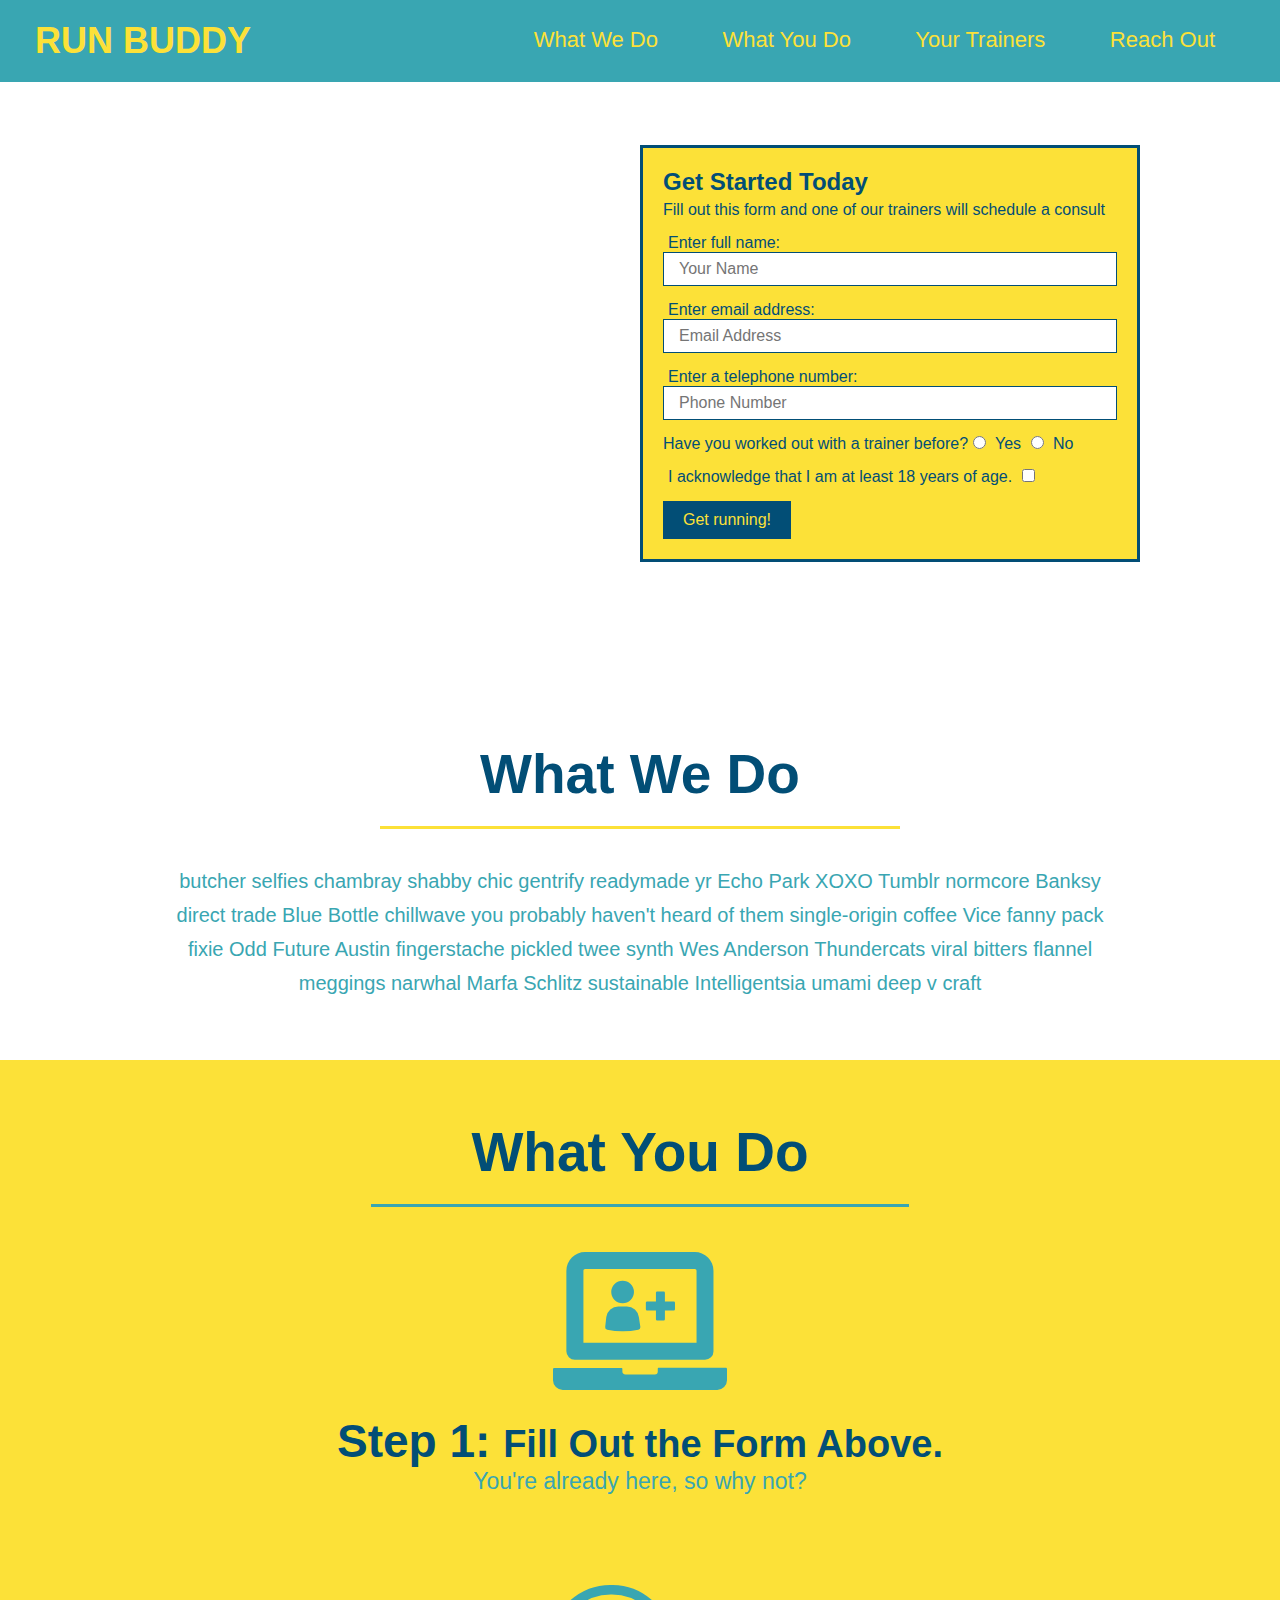
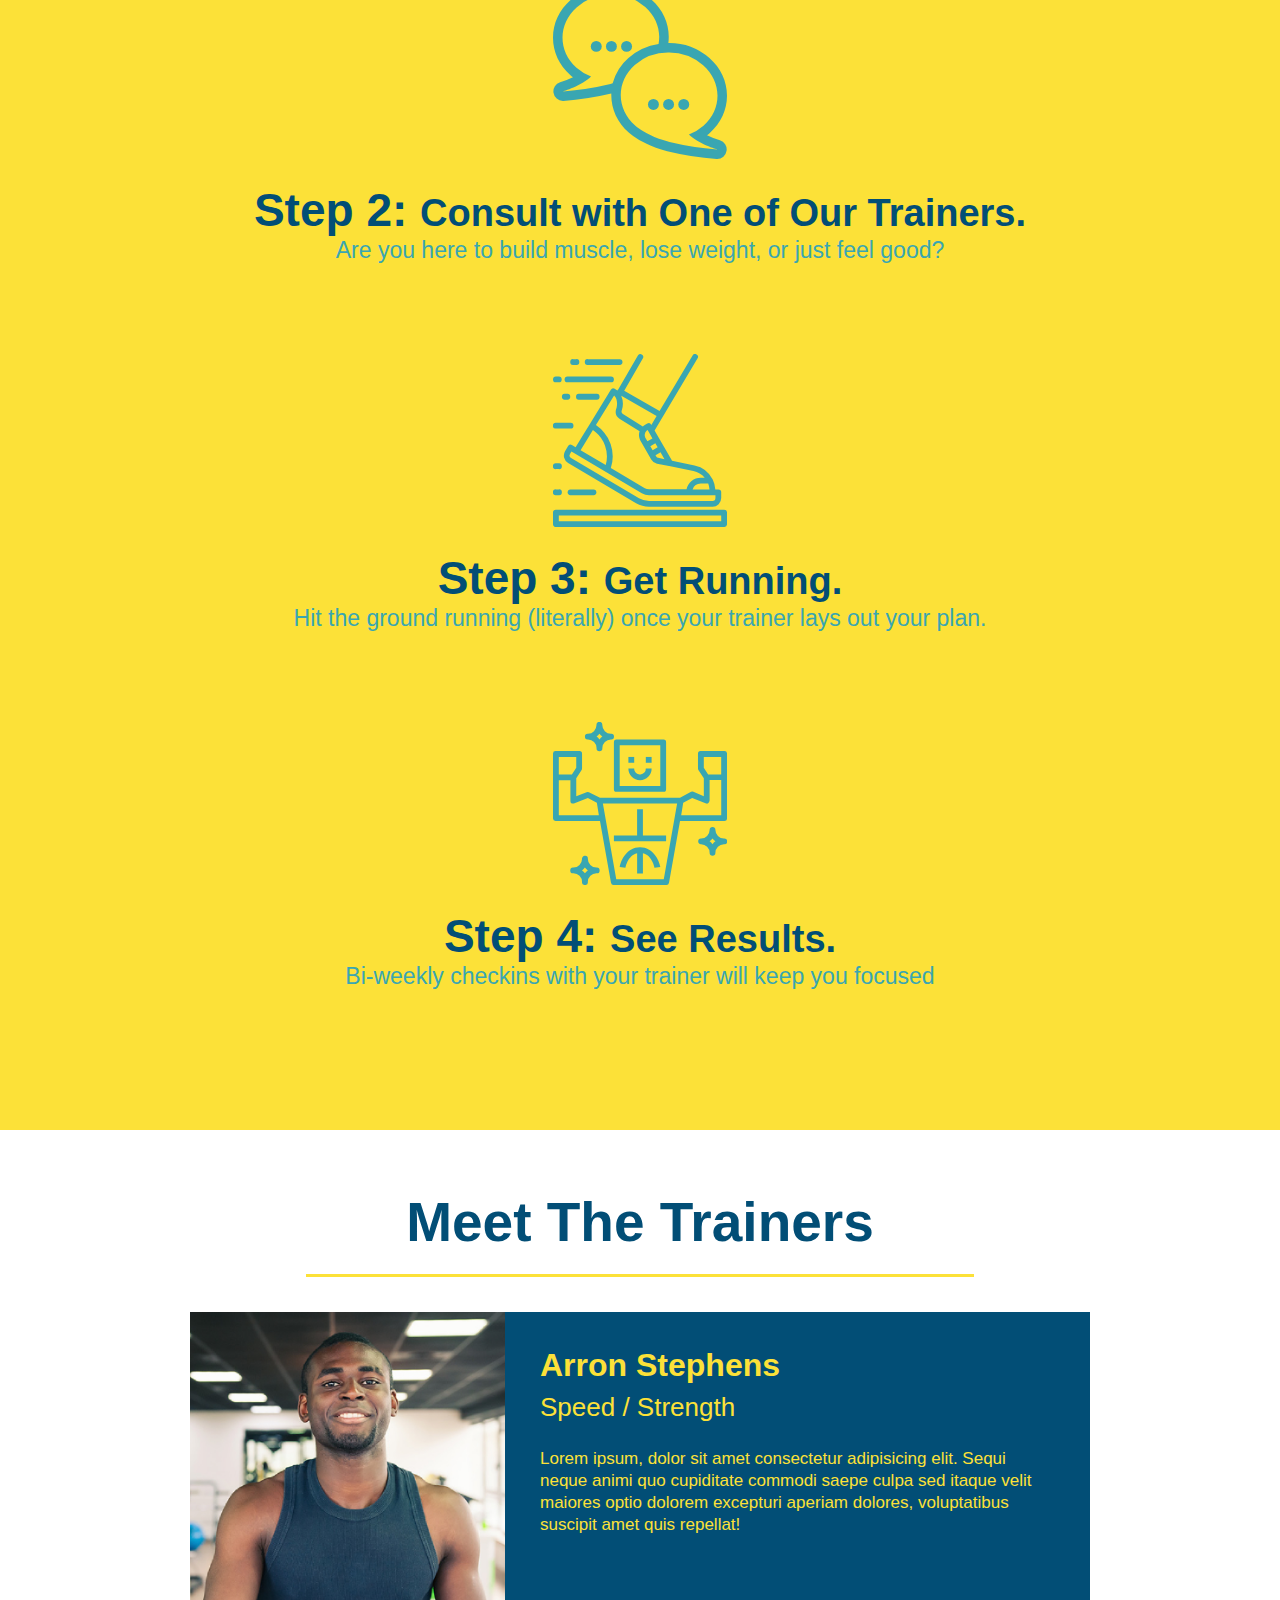
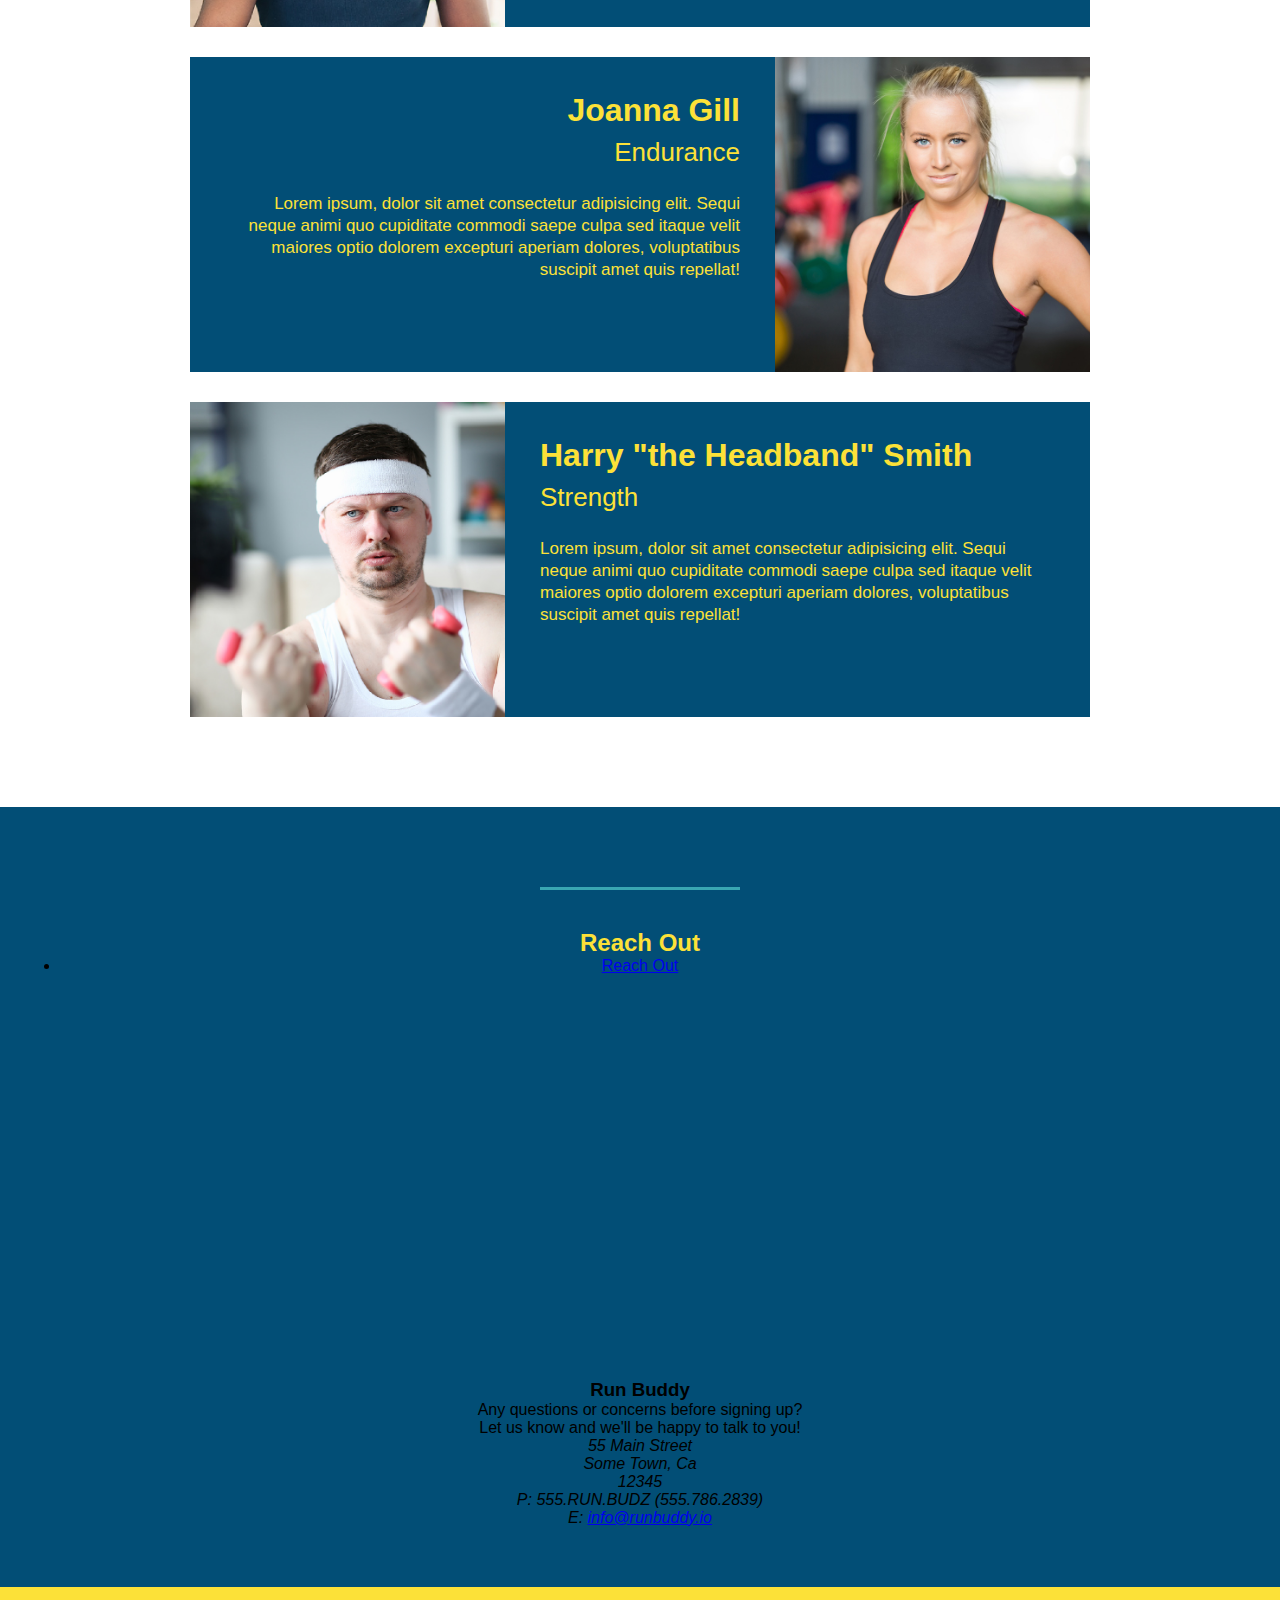
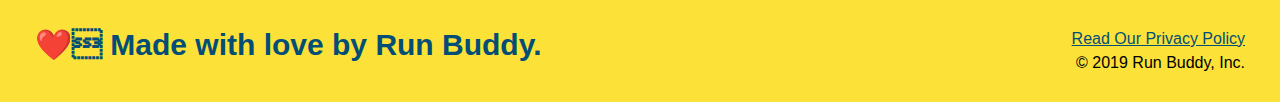
==== commit 16dbd113: "debugging css" ====
--- a/index.html
+++ b/index.html
@@ -1,141 +1,215 @@
 <!DOCTYPE html>
 <html lang="en">
-  <head>
-    <meta charset="UTF-8" />
-    <title>Run Buddy</title>
-    <link rel="stylesheet" href="./assets/css/style.css" />
-    
-    <!-- Add this to the page and see what happens! -->
-    
-  </head>    
-  <body>
-     <!-- navigation -->
+
+<head>
+  <meta charset="UTF-8" />
+  <title>Run Buddy</title>
+  <link rel="stylesheet" href="./assets/css/style.css" />
+</head>
+
+<body>
+  <!-- navigation -->
   <header>
     <h1>
-        <a href="/">RUN BUDDY</a>
+      <a href="/">
+        RUN BUDDY
+      </a>
     </h1>
     <nav>
-            <!-- Unordered list element -->
-        <ul>
-            <!-- List item element -->
-            <li>
-                <!-- Anchor element -->
-                <a href="#what-we-do">What We Do</a>
-            </li>
-            <li>
-                <a href="#what-you-do">What You Do</a>
-            </li>
-            <li>
-                <a href="#your-trainers">Your Trainers</a>
-            </li>
-            <li>
-                <a href="#reach-out">ReachOut</a>
-            </li>
-        </ul>
+      <!-- Unordered list element -->
+      <ul>
+        <!-- List item element-->
+        <li>
+          <!-- Anchor element -->
+          <a href="#what-we-do">What We Do</a>
+        </li>
+        <li>
+          <a href="#what-you-do">What You Do</a>
+        </li>
+        <li>
+          <a href="#your-trainers">Your Trainers</a>
+        </li>
+        <li>
+          <a href="#reach-out">Reach Out</a>
+        </li>
+      </ul>
     </nav>
   </header>
 
   <!-- hero/jumbotron -->
-  
   <section class="hero">
-    <div class="hero-cta">
+    <!-- <div class="hero-cta">
       <h2>Start Building Habits.</h2>
       <p>
         seitan heirloom post-ironic pop-up iPhone mlkshk hella selfies fashion axe occupy readymade put a bird on it messenger bag Wes Anderson Schlitz plaid Bushwick church-key lo-fi skateboard slow-carb hashtag trust fund Williamsburg biodiesel fixie farm-to-table 8-bit banjo XOXO Banksy chillwave bicycle rights retro cliche tattooed bespoke irony mumblecore Shoreditch deep v polaroid McSweeney's bitters cray gentrify tofu Marfa you probably haven't heard of them yr banh mi asymmetrical art party selvage letterpress High Life.
       </p>
-    </div>
-      <div class="hero-form">>
-        <h3>Get Started Today</h3>
-        <p>Fill out this form and one of our trainers will schedule a consult</p>
+    </div> -->
+    <div class="hero-form">
+      <h3>Get Started Today</h3>
+      <p>Fill out this form and one of our trainers will schedule a consult</p>
       <!-- Add for element -->
-        <form>
-          <label for="name">Enter full name:</label>
-          <input type="text" placeholder="Your Name" name="name" id="name" class="form-input"> 
-          
-          <label for="email">Enter email address:</label>
-          <input type="text" placeholder="Email Address" name="email" id="email" class="form-input"> 
-          
-          <label for="phone">Enter a telephone number:</label>
-          <input type="text" placeholder="Phone Number" name="phone" id="phone" class="form-input">
-          <p>
-            Have you worked out with a trainer before?
-            <input type="radio" name="trainer-confirm" id="trainer-yes" />
-            <label for="trainer-yes">Yes</label>
-            <input type="radio" name="trainer-confirm" id="trainer-no" />
-            <label for="trainer-no">No</label>
-          </p>
-          <p>
-              <label for="checkbox" >
-              I acknowledge that I am at least 18 years of age.
-              </label>
-              <input type="checkbox" name="age-confirm" id="checkbox" />
-          </p>
-          <button type="submit">
-              Get running!
-              </button>
-           
-          </form>
-            
-        </div>
-    </section>
-    <!-- end hero -->
-              
-   <!-- "what we do" section -->
-<section id="what-we-do" class="intro">
-  <h2 class="section-title primary-border">What We Do</h2>
-  <p>
-    butcher selfies chambray shabby chic gentrify readymade yr Echo Park XOXO Tumblr normcore Banksy direct trade Blue Bottle chillwave you probably haven't heard of them single-origin coffee Vice fanny pack fixie Odd Future Austin fingerstache pickled twee synth Wes Anderson Thundercats viral bitters flannel meggings narwhal Marfa Schlitz sustainable Intelligentsia umami deep v craft
-  </p>
-</section>
-
-<!-- "what you do" section -->
-<section id="what-you-do" class="steps">
-  <h2 class="section-title secondary-border">What You Do</h2> 
-
-  <div>
-    <!-- insert this img element -->
-    <img src="./assets/images/step-1.svg" alt="" />
-    <h3>Step 1: <span>Fill Out the Form Above.</span></h3>
-    <p>You're already here, so why not?</p>
-  </div>
-
-  <div>
-    <img src="./assets/images/step-2.svg" alt="" />
-    <h3>Step 2: Consult with One of Our Trainers.</h3>
-    <p>Are you here to build muscle, lose weight, or just feel good?</p>
-  </div>
-
-  <div>
-    <img src="./assets/images/step-3.svg" alt="" />
-    <h3>Step 3: Get Running.</h3>
-    <p>Hit the ground running (literally) once your trainer lays out your plan.</p>
-  </div>
-
-  <div>
-    <img src="./assets/images/step-4.svg" alt="" />
-    <h3>Step 4: See Results.</h3>
-    <p>Bi-weekly checkins with your trainer will keep you focused</p>
-  </div>
-</section>
-  
+      <form>
+        <label for="name">Enter full name:</label>
+        <input type="text" placeholder="Your Name" name="name" id="name" class="form-input">
+
+        <label for="email">Enter email address:</label>
+        <input type="text" placeholder="Email Address" name="email" id="email" class="form-input">
+
+        <label for="phone">Enter a telephone number:</label>
+        <input type="text" placeholder="Phone Number" name="phone" id="phone" class="form-input">
+        <p>
+          Have you worked out with a trainer before?
+          <input type="radio" name="trainer-confirm" id="trainer-yes" />
+          <label for="trainer-yes">Yes</label>
+          <input type="radio" name="trainer-confirm" id="trainer-no" />
+          <label for="trainer-no">No</label>
+        </p>
+        <p>
+          <label for="checkbox">
+            I acknowledge that I am at least 18 years of age.
+          </label>
+          <input type="checkbox" name="age-confirm" id="checkbox" />
+        </p>
+        <button type="submit">
+          Get running!
+        </button>
+
+      </form>
+
+    </div>
+  </section>
+
+  <!-- "what we do" section -->
+  <section id="what-we-do" class="intro">
+    <h2 class="section-title primary-border">What We Do</h2>
+    <p>
+      butcher selfies chambray shabby chic gentrify readymade yr Echo Park XOXO Tumblr normcore Banksy direct trade Blue
+      Bottle chillwave you probably haven't heard of them single-origin coffee Vice fanny pack fixie Odd Future Austin
+      fingerstache pickled twee synth Wes Anderson Thundercats viral bitters flannel meggings narwhal Marfa Schlitz
+      sustainable Intelligentsia umami deep v craft
+    </p>
+  </section>
+
+  <!-- "what you do" section -->
+  <section id="what-you-do" class="steps">
+    <h2 class="section-title secondary-border">What You Do</h2>
+
+    <div>
+      <img src="./assets/images/step-1.svg" alt="" />
+      <h3>Step 1: <span>Fill Out the Form Above.</span></h3>
+      <p>You're already here, so why not?</p>
+    </div>
+
+    <div>
+      <img src="./assets/images/step-2.svg" alt="" />
+      <h3>Step 2: <span>Consult with One of Our Trainers.</span></h3>
+      <p>Are you here to build muscle, lose weight, or just feel good?</p>
+    </div>
+
+    <div>
+      <img src="./assets/images/step-3.svg" alt="" />
+      <h3>Step 3: <span>Get Running.</span></h3>
+      <p>Hit the ground running (literally) once your trainer lays out your plan.</p>
+    </div>
+
+    <div>
+      <img src="./assets/images/step-4.svg" alt="" />
+      <h3>Step 4: <span>See Results.</span></h3>
+      <p>Bi-weekly checkins with your trainer will keep you focused</p>
+    </div>
+  </section>
+
   <!-- "meet the trainers" section -->
-  <section>
-    <h2>Meet The Trainers</h2>
-  </section>
-  
+  <section id="your-trainers" class="trainers">
+    <h2 class="section-title primary-border">
+      Meet The Trainers
+    </h2>
+    <article class="trainer">
+      <img src="./assets/images/trainer-1.jpg" alt="Arron Stephens in his workout clothes, ready to pump iron" />
+      <div class="trainer-bio text-left">
+        <h3>Arron Stephens</h3>
+        <h4>Speed / Strength</h4>
+        <p>
+          Lorem ipsum, dolor sit amet consectetur adipisicing elit. Sequi neque animi quo cupiditate commodi saepe culpa
+          sed
+          itaque velit maiores optio dolorem excepturi aperiam dolores, voluptatibus suscipit amet quis repellat!
+        </p>
+      </div>
+    </article>
+
+    <!-- second trainer bio -->
+    <article class="trainer">
+      <div class="trainer-bio text-right">
+        <h3>Joanna Gill</h3>
+        <h4>Endurance</h4>
+        <p>
+          Lorem ipsum, dolor sit amet consectetur adipisicing elit. Sequi neque animi quo cupiditate commodi saepe culpa
+          sed
+          itaque velit maiores optio dolorem excepturi aperiam dolores, voluptatibus suscipit amet quis repellat!
+        </p>
+      </div>
+      <img src="./assets/images/trainer-2.jpg" alt="Joanna Gill cooling off after a workout" />
+    </article>
+
+    <!-- third trainer bio -->
+    <article class="trainer">
+      <img src="./assets/images/trainer-3.jpg"
+        alt="Harry Smith wearing a headband and lifting comically small pink weights" />
+      <div class="trainer-bio text-left">
+        <h3>Harry "the Headband" Smith</h3>
+        <h4>Strength</h4>
+        <p>
+          Lorem ipsum, dolor sit amet consectetur adipisicing elit. Sequi neque animi quo cupiditate commodi saepe culpa
+          sed
+          itaque velit maiores optio dolorem excepturi aperiam dolores, voluptatibus suscipit amet quis repellat!
+        </p>
+      </div>
+    </article>
+  </section>
+
   <!-- "reach out" section -->
-  <section>
-    <h2>Reach Out</h2>
-  </section>
-  
+  <section id="reach-out" class="contact">
+    <h2 class="section-title secondary-border">
+      <h2>Reach Out</h2>
+      <nav>
+        <ul>
+          <li>
+            <a href="#reach-out">Reach Out</a>
+          </li>
+        </ul>
+      </nav>
+      <div class="contact-info">
+        <iframe
+          src="https://www.google.com/maps/embed?pb=!1m14!1m12!1m3!1d12182.30520634488!2d-74.0652613!3d40.2407219!2m3!1f0!2f0!3f0!3m2!1i1024!2i768!4f13.1!5e0!3m2!1sen!2sus!4v1561060983193!5m2!1sen!2sus"
+          frameborder="0" height="400" width="400" style="border:0" allowfullscreen>
+        </iframe>
+      </div>
+
+      <div>
+        <h3>Run Buddy</h3>
+        <p>
+          Any questions or concerns before signing up?
+          <br />
+          Let us know and we'll be happy to talk to you!
+        </p>
+        <address>
+          55 Main Street <br />
+          Some Town, Ca <br />
+          12345<br />
+          P: 555.RUN.BUDZ (555.786.2839)<br />
+          E: <a href="mailto:info@runbuddy.io">info@runbuddy.io</a>
+        </address>
+      </div>
+  </section>
+
   <!-- footer -->
   <footer>
-    <h2>❤️ Made with love by Run Buddy.</h2>
-    <div>
-        <a href="./privacy-policy.html">Read Our Privacy Policy</a><br />
-        &copy; 2019 Run Buddy, Inc.
+    <h2>❤️ Made with love by Run Buddy.</h2>
+    <div>
+      <a href="#">Read Our Privacy Policy</a><br />
+      &copy; 2019 Run Buddy, Inc.
     </div>
   </footer>
- 
-  </body>
+</body>
+
 </html>--- a/assets/css/style.css
+++ b/assets/css/style.css
@@ -71,7 +71,7 @@
 
 /* Hero Style Start */
 .hero {
-  background-image: url("./images/image.png");
+  background-image: url("./images/flipped-hero-image.jpg");
   height: 600px;
   background-size: cover;
   background-position: center;
@@ -272,19 +272,19 @@
 }
 
 /* homepage hero */
-.hero {
+/* .hero {
   margin: 20px;
   background-color: white;
   font-size: 20px;
   color: blue;
-}
+} */
 
 /* secondary page hero */
-.hero-secondary {
+/* .hero-secondary {
   margin: 20px;
   background-color: black;
   font-size: 20px;
   color: red;
-}
+} */
 
 /* REACH OUT STYLES END */